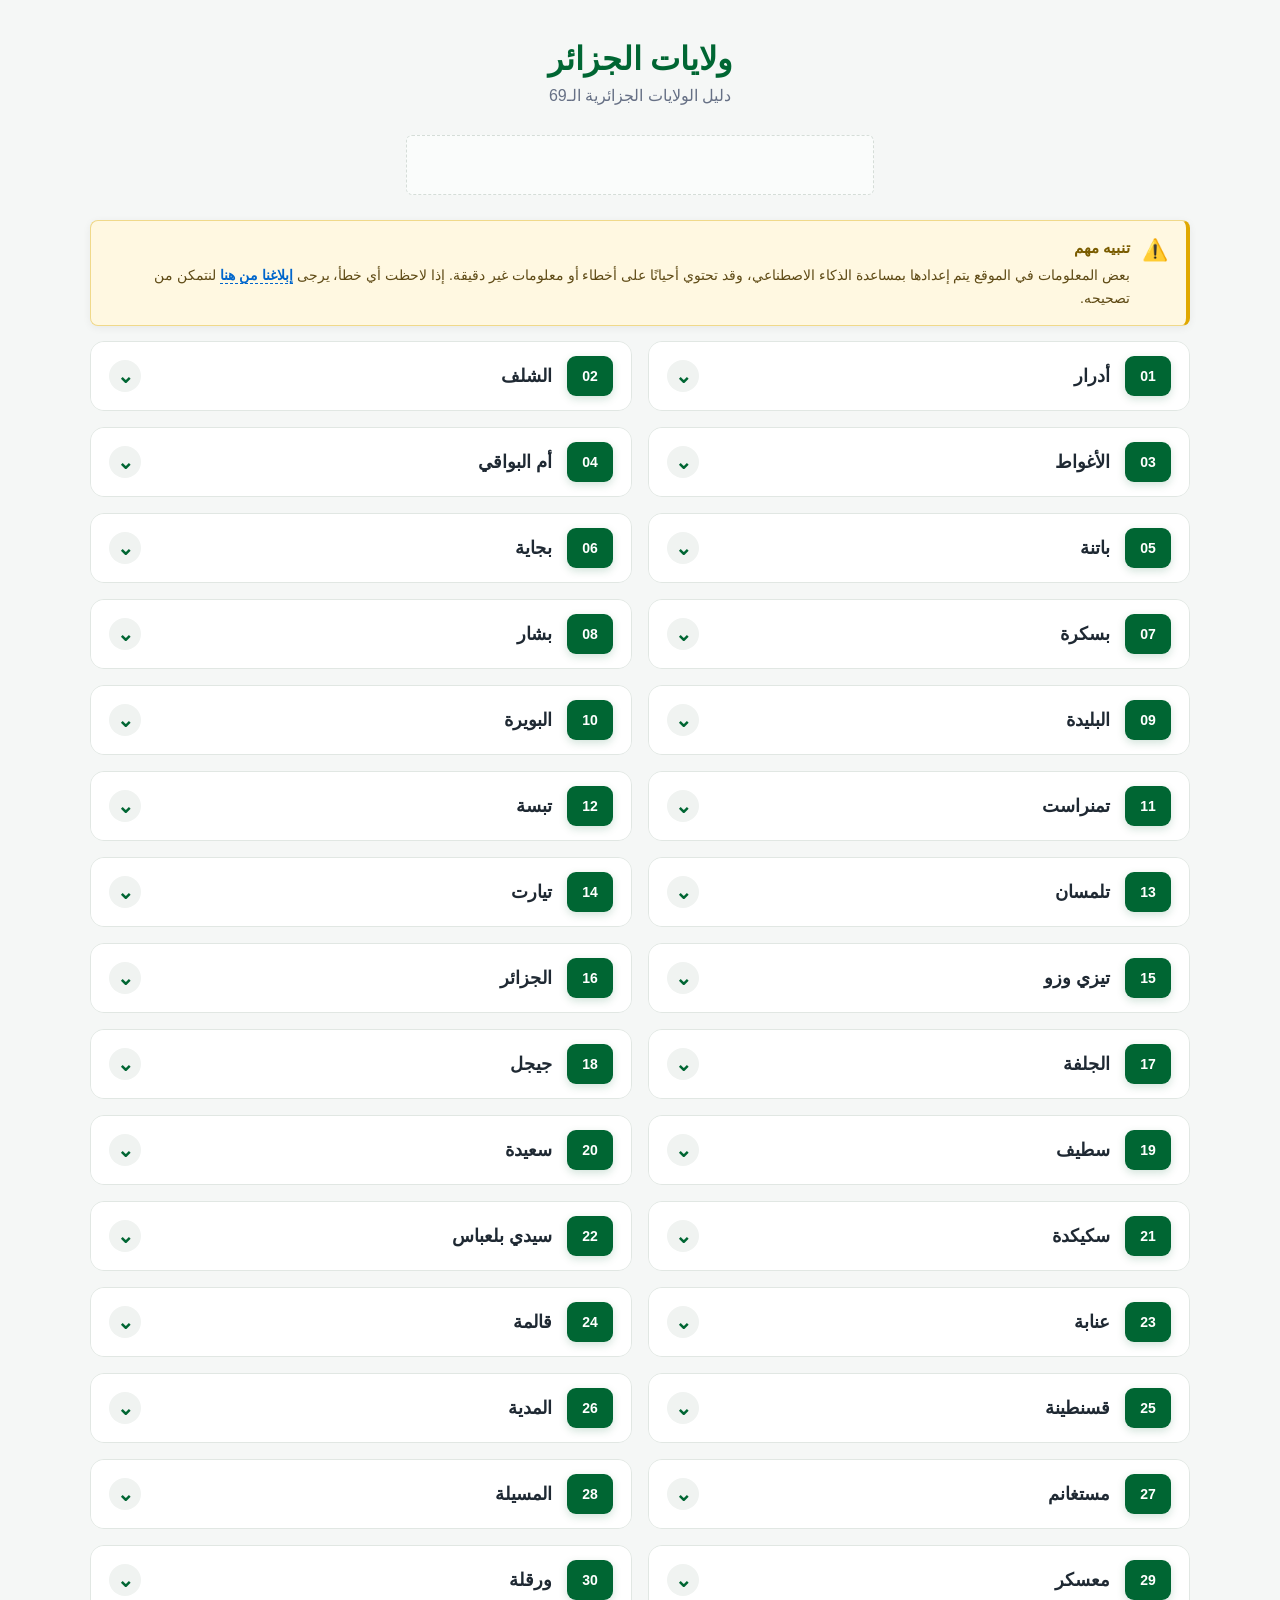
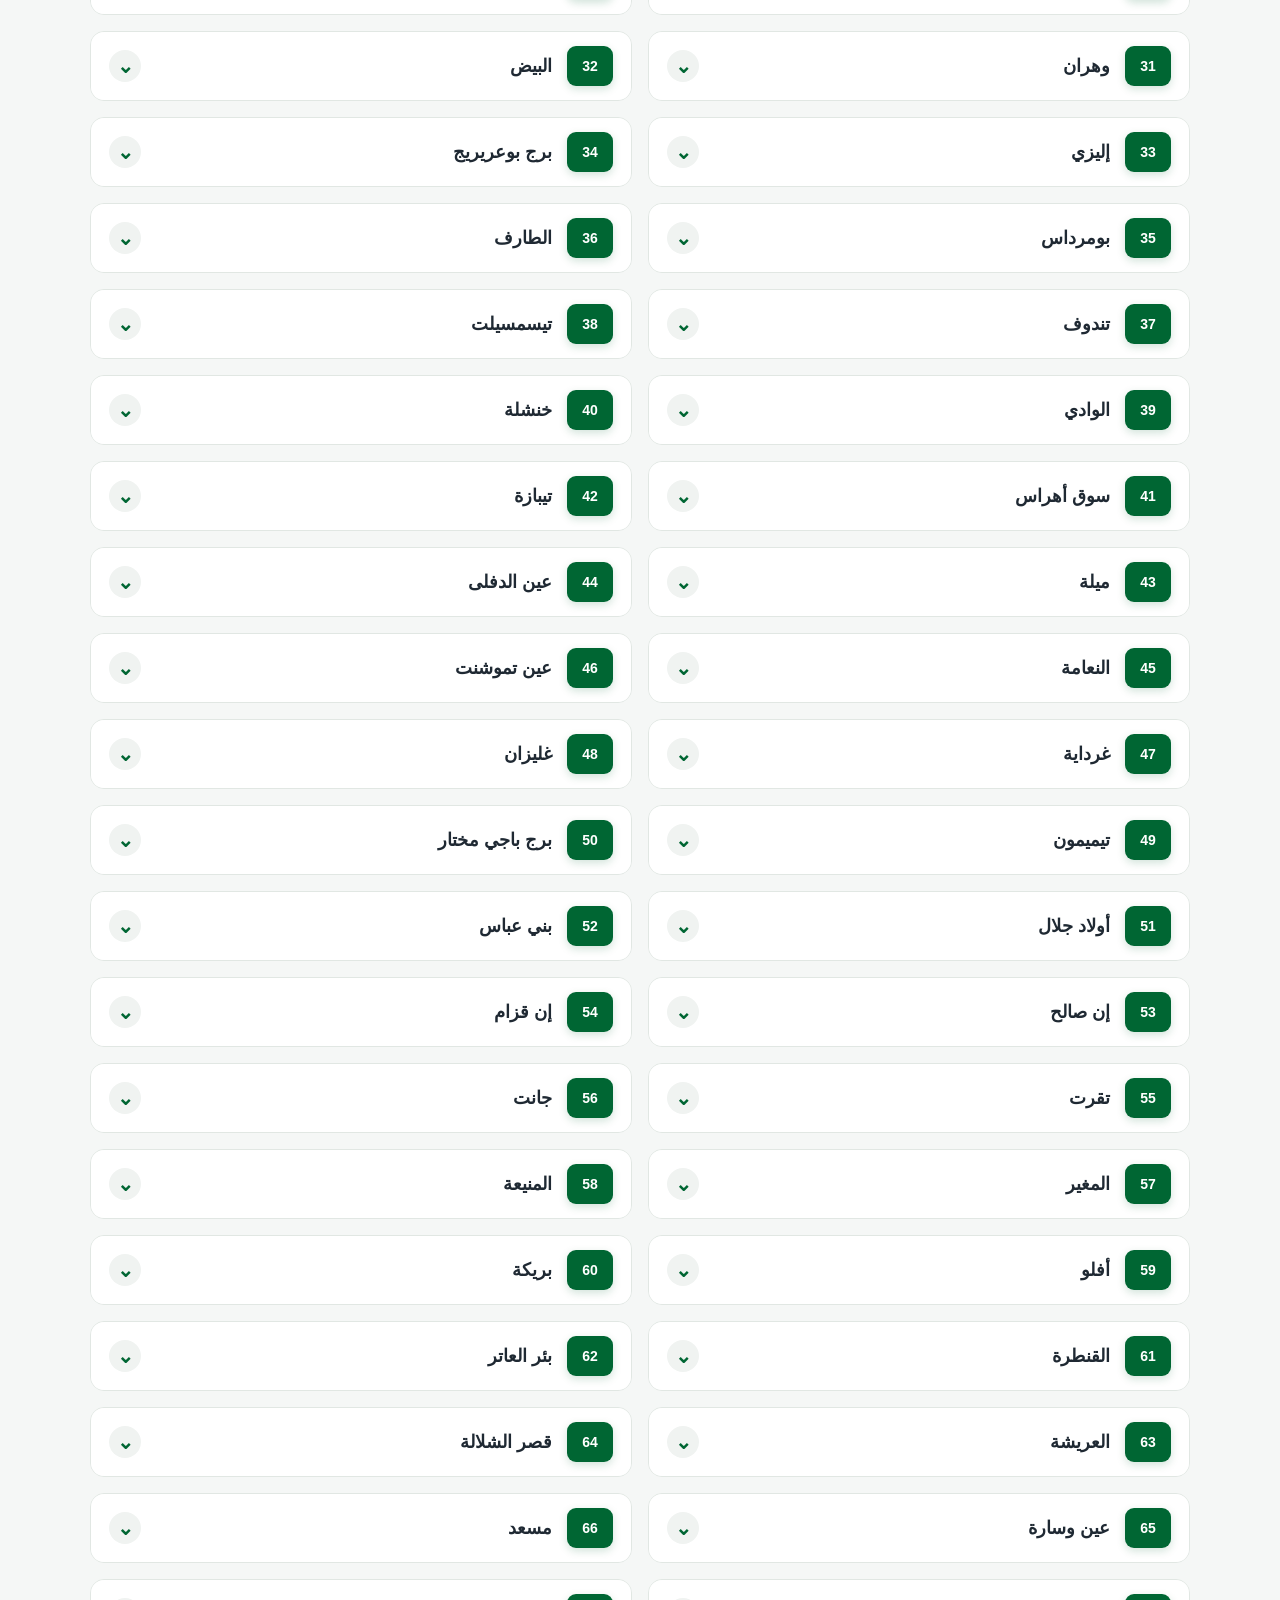
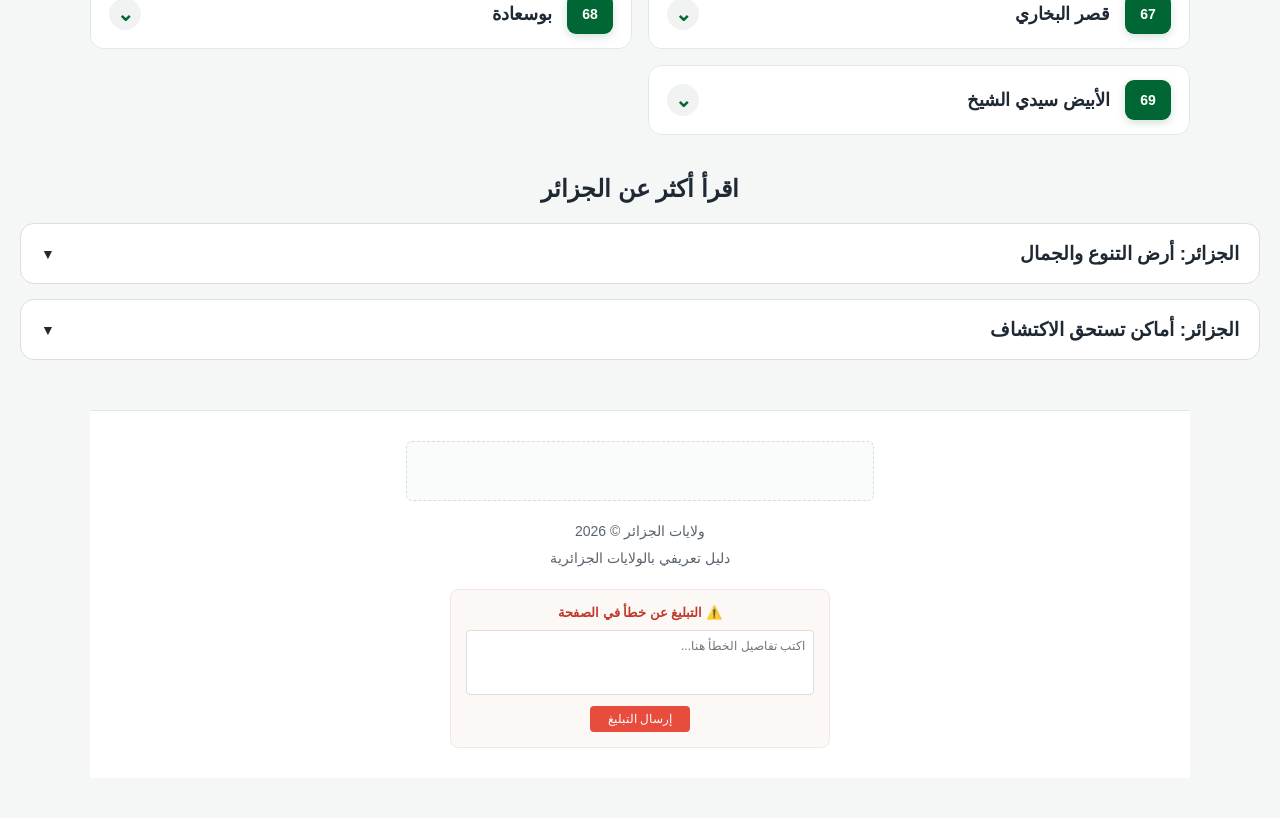
==== index.html @ e4114f51 "Add files via upload" ====
<!DOCTYPE html>
<html lang="ar" dir="rtl">

<head>
    <meta charset="UTF-8">

    <meta name="viewport" content="width=device-width, initial-scale=1.0">

    <title>ولايات الجزائر | دليل ولايات الجزائر</title>

    <meta name="description"
          content="اكتشف ولايات الجزائر ومعلومات عنها، مع قائمة الولايات الجزائرية ومواقعها وتفاصيلها.">

    <meta name="keywords"
          content="ولايات الجزائر, الجزائر, ولايات, الولايات الجزائرية, مدن الجزائر">

    <meta name="robots" content="index, follow">

    <meta name="theme-color" content="#006633">

    <link rel="icon" type="image/png" href="favicon.png">
    <!-- Canonical -->
<link rel="canonical" href="https://keen-palmier-83a729.netlify.app/">

<!-- Open Graph -->
<meta property="og:site_name" content="دليل ولايات الجزائر">
<meta property="og:title" content="ولايات الجزائر | دليل ولايات الجزائر">
<meta property="og:description" content="اكتشف ولايات الجزائر ومعلومات عنها، مع قائمة الولايات الجزائرية ومواقعها وتفاصيلها.">
<meta property="og:type" content="website">
<meta property="og:url" content="https://keen-palmier-83a729.netlify.app/">
<meta property="og:locale" content="ar_DZ">
 
    <script async src="https://pagead2.googlesyndication.com/pagead/js/adsbygoogle.js?client=ca-pub-1000840205422590"
     crossorigin="anonymous"></script>
    <link rel="stylesheet" href="style.css">
    <link rel="stylesheet" href="footer-style.css">
    <script>
document.addEventListener("DOMContentLoaded", function () {

    const wilayaCards = document.querySelectorAll(".wilaya-card");

    wilayaCards.forEach(function (card) {

        const title = card.querySelector("h2");

        title.addEventListener("click", function () {

            const isOpen = card.classList.contains("active");

            // إغلاق جميع الولايات
            wilayaCards.forEach(function (otherCard) {
                otherCard.classList.remove("active");
            });

            // إذا كانت مغلقة، افتحها
            if (!isOpen) {
                card.classList.add("active");
            }

        });

    });

});
</script>
</head>

<body>
<header class="site-header">
    <h1>ولايات الجزائر</h1>
    <p>دليل الولايات الجزائرية الـ69</p>
</header>
<div class="box-sponsor">
    <span>
        <script>
  atOptions = {
    'key' : 'e3a592c9fd32cb746fc787520901cd6e',
    'format' : 'iframe',
    'height' : 50,
    'width' : 320,
    'params' : {}
  };
</script>
<script src="https://www.highrevenueformat.com/e3a592c9fd32cb746fc787520901cd6e/invoke.js"></script>

</span>
</div>
<div class="ai-notice">
    <span class="ai-notice-icon">⚠️</span>
    <div class="ai-notice-content">
        <strong>تنبيه مهم</strong>
        <p>
            بعض المعلومات في الموقع يتم إعدادها بمساعدة الذكاء الاصطناعي،
            وقد تحتوي أحيانًا على أخطاء أو معلومات غير دقيقة.
            إذا لاحظت أي خطأ، يرجى <a href="#report-form">إبلاغنا من هنا</a>
            لنتمكن من تصحيحه.
        </p>
    </div>
</div>
    <main class="wilayas-container">

        <!-- 01 -->
        <article class="wilaya-card">
            <h2>
                <span class="wilaya-number">01</span>
                <span class="wilaya-name">أدرار</span>
            </h2>
            <p class="wilaya-description">أدرار: ولاية جنوبية صحراوية تقع في الجنوب الغربي للجزائر، وتتميز بالواحات والقصور القديمة ونظام الفقارة التقليدي. ومن أهم معالمها السياحية تيميمون، قصر تمنطيط، قصر زاوية كنتة، واحة تيميمون، سبخة تيميمون ومناطق توات، كما تشتهر بالتمور والفقارات والتراث الصحراوي وفن أهليل قورارة.</p>
        </article>

        <!-- 02 -->
        <article class="wilaya-card">
            <h2>
                <span class="wilaya-number">02</span>
                <span class="wilaya-name">الشلف</span>
            </h2>
            <p class="wilaya-description">الشلف: ولاية شمالية ساحلية تقع في شمال غرب الجزائر، وتتميز بساحل البحر الأبيض المتوسط وتنوع طبيعي يجمع بين الشواطئ والسهول والجبال. ومن أهم معالمها السياحية مدينة تنس القديمة، شاطئ تنس، شاطئ بني حواء، وجبل الونشريس، كما تشتهر بالزراعة وخاصة الحمضيات والحبوب</p>
        </article>

        <!-- 03 -->
        <article class="wilaya-card">
            <h2>
                <span class="wilaya-number">03</span>
                <span class="wilaya-name">الأغواط</span>
            </h2>
            <p class="wilaya-description">الأغواط: ولاية داخلية تقع في وسط شمال الجزائر، وتجمع بين المناطق السهبية والصحراوية، وتتميز بمناظرها الطبيعية وقصورها القديمة. ومن أهم معالمها قصر الحيران، قصر البزائم، وادي مزي، وجبال العمور، كما تشتهر بتربية المواشي والحرف التقليدية والمنتجات الصوفية.</p>
        </article>

        <!-- 04 -->
        <article class="wilaya-card">
            <h2>
                <span class="wilaya-number">04</span>
                <span class="wilaya-name">أم البواقي</span>
            </h2>
            <p class="wilaya-description">أم البواقي: ولاية داخلية تقع في شرق الجزائر، وتتميز بهضابها الواسعة ومناخها القاري، وتضم مواقع طبيعية وأثرية متنوعة. ومن أهم معالمها موقع سيقوس الأثري، عين البيضاء، جبل سيدي أرغيس وبحيرة قيقبة، كما تشتهر بالزراعة وتربية المواشي.</p>
        </article>

        <!-- 05 -->
        <article class="wilaya-card">
            <h2>
                <span class="wilaya-number">05</span>
                <span class="wilaya-name">باتنة</span>
            </h2>
            <p class="wilaya-description">باتنة: ولاية داخلية تقع في شرق الجزائر، وتتميز بتنوع طبيعي يجمع بين الجبال والهضاب، وبوجود مواقع تاريخية تعود إلى العصور القديمة. ومن أهم معالمها مدينة تيمقاد الأثرية، ضريح إمدغاسن، جبال الأوراس وشرفات غوفي، كما تشتهر بالزراعة والثروة الحيوانية.</p>
        </article>

        <!-- 06 -->
        <article class="wilaya-card">
            <h2>
                <span class="wilaya-number">06</span>
                <span class="wilaya-name">بجاية</span>
            </h2>
            <p class="wilaya-description">بجاية: ولاية ساحلية تقع في شمال شرق الجزائر، وتتميز بساحلها الجميل وجبالها وغاباتها، إلى جانب تاريخها العريق. ومن أهم معالمها حديقة قورايا الوطنية، قمة يما قورايا، رأس كربون، شاطئ أوقاس ومدينة بجاية القديمة، كما تشتهر بالصيد والزراعة والصناعات التقليدية</p>
        </article>

        <!-- 07 -->
        <article class="wilaya-card">
            <h2>
                <span class="wilaya-number">07</span>
                <span class="wilaya-name">بسكرة</span>
            </h2>
            <p class="wilaya-description">بسكرة: ولاية داخلية تقع في شرق الجزائر عند بوابة الصحراء، وتتميز بالواحات والنخيل والمناخ الصحراوي، وتضم مناظر طبيعية ومواقع تاريخية. ومن أهم معالمها واحة بسكرة، شتمة، القنطرة ووادي عبدي، كما تشتهر بإنتاج تمور دقلة نور والزراعة الواحية.</p>
        </article>

        <!-- 08 -->
        <article class="wilaya-card">
            <h2>
                <span class="wilaya-number">08</span>
                <span class="wilaya-name">بشار</span>
            </h2>
            <p class="wilaya-description">بشار: ولاية جنوبية صحراوية تقع في الجنوب الغربي للجزائر، وتتميز بالواحات والقصور والمناظر الصحراوية. ومن أهم معالمها السياحية قصر كرزاز، قصر تاغيت، واحة تاغيت، والعرق الغربي الكبير، كما تشتهر بالتمور والسياحة الصحراوية.</p>
        </article>

        <!-- 09 -->
        <article class="wilaya-card">
            <h2>
                <span class="wilaya-number">09</span>
                <span class="wilaya-name">البليدة</span>
            </h2>
            <p class="wilaya-description">البليدة: ولاية شمالية تقع عند سفح جبال الأطلس البليدي، وتجمع بين السهول والجبال والغابات. ومن أهم معالمها السياحية الشريعة، حديقة الحامة، مضايق الشفة ومدينة البليدة القديمة، كما تشتهر بالبساتين والحمضيات.</p>
        </article>

        <!-- 10 -->
        <article class="wilaya-card">
            <h2>
                <span class="wilaya-number">10</span>
                <span class="wilaya-name">البويرة</span>
            </h2>
            <p class="wilaya-description">البويرة: ولاية داخلية تقع في شمال وسط الجزائر، وتتميز بالجبال والغابات والمناظر الطبيعية. ومن أهم معالمها السياحية جبال جرجرة، تيكجدة، سد تيلسدِيت ومنطقة كفريدة، كما تشتهر بزراعة الزيتون وإنتاج الحبوب.</p>
        </article>

        <!-- 11 -->
        <article class="wilaya-card">
            <h2>
                <span class="wilaya-number">11</span>
                <span class="wilaya-name">تمنراست</span>
            </h2>
            <p class="wilaya-description">تمنراست: ولاية جنوبية صحراوية تقع في أقصى جنوب الجزائر، وتتميز بتضاريسها البركانية والجبال الصحراوية والمناظر الطبيعية. ومن أهم معالمها السياحية جبال الهقار، قمة تاهات، أسكرام ومدينة تمنراست، كما تشتهر بالسياحة الصحراوية وثقافة الطوارق.</p>
        </article>

        <!-- 12 -->
        <article class="wilaya-card">
            <h2>
                <span class="wilaya-number">12</span>
                <span class="wilaya-name">تبسة</span>
            </h2>
            <p class="wilaya-description">تبسة: ولاية شرقية داخلية تقع قرب الحدود التونسية، وتتميز بتاريخها القديم ومواقعها الأثرية والطبيعة الجبلية. ومن أهم معالمها السياحية الآثار الرومانية لمدينة تبسة، قوس كركلا، معبد مينارف وإقليم بئر العاتر، كما تشتهر بالفوسفات والزراعة.</p>
        </article>

        <!-- 13 -->
        <article class="wilaya-card">
            <h2>
                <span class="wilaya-number">13</span>
                <span class="wilaya-name">تلمسان</span>
            </h2>
            <p class="wilaya-description">تلمسان: ولاية غربية تقع في شمال غرب الجزائر، وتتميز بتنوع طبيعي يجمع بين الجبال والغابات والساحل، إلى جانب تراث تاريخي غني. ومن أهم معالمها السياحية المنصورة، قصر المشور، شلالات الأوريت ومغارات بني عاد، كما تشتهر بالصناعات التقليدية والنسيج والموسيقى الأندلسية.</p>
        </article>

        <!-- 14 -->
        <article class="wilaya-card">
            <h2>
                <span class="wilaya-number">14</span>
                <span class="wilaya-name">تيارت</span>
            </h2>
            <p class="wilaya-description">تيارت: ولاية داخلية تقع في غرب الجزائر، وتتميز بالهضاب والمناطق السهبية وتاريخها العريق. ومن أهم معالمها السياحية مغارات الجبل الأبيض، موقع جدار، وآثار تاهرت، كما تشتهر بتربية الخيول والفروسية والزراعة.</p>
        </article>

        <!-- 15 -->
        <article class="wilaya-card">
            <h2>
                <span class="wilaya-number">15</span>
                <span class="wilaya-name">تيزي وزو</span>
            </h2>
            <p class="wilaya-description">تيزي وزو: ولاية شمالية تقع على الساحل الشمالي للجزائر، وتتميز بالجبال والغابات والوديان والمناطق الساحلية الجميلة. ومن أهم معالمها جبال جرجرة، حظيرة جرجرة الوطنية، سد تاقسبت، مدينة تيقزيرت والساحل البحري، كما تشتهر بزراعة الزيتون والتين وتربية المواشي والحرف التقليدية.</p>
        </article>

        <!-- 16 -->
        <article class="wilaya-card">
            <h2>
                <span class="wilaya-number">16</span>
                <span class="wilaya-name">الجزائر</span>
            </h2>
            <p class="wilaya-description">الجزائر : ولاية شمالية ساحلية تقع على البحر الأبيض المتوسط، وهي عاصمة الجزائر وأكبر مراكزها السياسية والاقتصادية والثقافية، ومن أهم معالمها القصبة، مقام الشهيد، حديقة التجارب بالحامة، جامع الجزائر وساحة الشهداء.</p>
        </article>

        <!-- 17 -->
        <article class="wilaya-card">
            <h2>
                <span class="wilaya-number">17</span>
                <span class="wilaya-name">الجلفة</span>
            </h2>
            <p class="wilaya-description">الجلفة: ولاية داخلية تقع في وسط الجزائر ضمن منطقة الهضاب العليا، وتتميز بالسهوب والمناطق الطبيعية الواسعة. ومن أهم معالمها السياحية موقع عين الناقة للنقوش الصخرية، غابة سن الباء، وادي جدي ومنطقة زكار، كما تشتهر بتربية الأغنام والصناعات المرتبطة بالصوف</p>
        </article>

        <!-- 18 -->
        <article class="wilaya-card">
            <h2>
                <span class="wilaya-number">18</span>
                <span class="wilaya-name">جيجل</span>
            </h2>
            <p class="wilaya-description">جيجل: ولاية ساحلية تقع في شمال شرق الجزائر، وتتميز بساحل صخري وغابات كثيفة ومناظر طبيعية متنوعة. ومن أهم معالمها السياحية الكهوف العجيبة، حديقة تازة الوطنية، شاطئ كتامة وخليج جيجل، كما تشتهر بالصيد البحري والزراعة والسياحة الساحلية.</p>
        </article>

        <!-- 19 -->
        <article class="wilaya-card">
            <h2>
                <span class="wilaya-number">19</span>
                <span class="wilaya-name">سطيف</span>
            </h2>
            <p class="wilaya-description">سطيف : ولاية داخلية تقع في شرق الجزائر ضمن الهضاب العليا، وتتميز بالمناطق الجبلية والهضاب الواسعة، ومن أهم معالمها آثار جميلة، شلالات أوريسيا، عين الفوارة وجبال البابور، كما تشتهر بالزراعة والتجارة والصناعات المختلفة.</p>
        </article>

        <!-- 20 -->
        <article class="wilaya-card">
            <h2>
                <span class="wilaya-number">20</span>
                <span class="wilaya-name">سعيدة</span>
            </h2>
            <p class="wilaya-description">سعيدة: ولاية داخلية تقع في غرب الجزائر، وتتميز بالجبال والغابات والينابيع الطبيعية، ومن أهم معالمها حمام ربي، غابة الدباغ، جبال سعيدة والمنابع المعدنية، كما تشتهر بالمياه المعدنية والزراعة وتربية المواشي.</p>
        </article>

        <!-- 21 -->
        <article class="wilaya-card">
            <h2>
                <span class="wilaya-number">21</span>
                <span class="wilaya-name">سكيكدة</span>
            </h2>
            <p class="wilaya-description">سكيكدة: ولاية شمالية ساحلية تقع في شرق الجزائر، وتتميز بساحلها المتنوع وشواطئها وغاباتها، ومن أهم معالمها شاطئ فلفلة، شاطئ القل، غابة القل ومدينة سكيكدة القديمة، كما تشتهر بالصيد البحري والنشاط الصناعي والزراعة.</p>
        </article>

        <!-- 22 -->
        <article class="wilaya-card">
            <h2>
                <span class="wilaya-number">22</span>
                <span class="wilaya-name">سيدي بلعباس</span>
            </h2>
            <p class="wilaya-description">سيدي بلعباس : ولاية داخلية تقع في غرب الجزائر، وتتميز بالسهول والمناطق الزراعية وبعض المناطق الجبلية، ومن أهم معالمها بحيرة سيدي محمد بن طيبة، غابة تسالة وجبل تسالة، كما تشتهر بالزراعة وتربية المواشي والنشاط الصناعي.</p>
        </article>

        <!-- 23 -->
        <article class="wilaya-card">
            <h2>
                <span class="wilaya-number">23</span>
                <span class="wilaya-name">عنابة</span>
            </h2>
            <p class="wilaya-description">عنابة: ولاية شمالية ساحلية تقع في شرق الجزائر، تتميز بشواطئها وساحلها الجميل ومعالمها الطبيعية والتاريخية، ومن أبرزها موقع هيبون الأثري، المدينة القديمة وشاطئ شطايبي، كما تشتهر بالصيد البحري والزراعة والنشاط الصناعي.</p>
        </article>

        <!-- 24 -->
        <article class="wilaya-card">
            <h2>
                <span class="wilaya-number">24</span>
                <span class="wilaya-name">قالمة</span>
            </h2>
            <p class="wilaya-description">قالمة: ولاية داخلية تقع في شرق الجزائر، وتتميز بالينابيع الحارة والمناطق الجبلية والغابات. ومن أهم معالمها حمام دباغ، المسرح الروماني بقالمة، موقع مادور الأثري وجبال ماونة، كما تشتهر بالمياه المعدنية والزراعة.</p>
        </article>

        <!-- 25 -->
        <article class="wilaya-card">
            <h2>
                <span class="wilaya-number">25</span>
                <span class="wilaya-name">قسنطينة</span>
            </h2>
            <p class="wilaya-description">قسنطينة: ولاية شرقية داخلية تشتهر بموقعها فوق الصخور والأودية العميقة، وتعد من أبرز المدن التاريخية في الجزائر، ومن أشهر معالمها جسر سيدي مسيد، جسر باب القنطرة وقصر أحمد باي، كما تتميز بالصناعات التقليدية والحلويات القسنطينية.</p>
        </article>

        <!-- 26 -->
        <article class="wilaya-card">
            <h2>
                <span class="wilaya-number">26</span>
                <span class="wilaya-name">المدية</span>
            </h2>
            <p class="wilaya-description">المدية: ولاية داخلية تقع في شمال وسط الجزائر، وتتميز بالجبال والغابات والمناخ المعتدل، ومن أهم معالمها المدينة القديمة، باب الأقواس، الحظيرة الوطنية للشريعة ومنطقة البرواقية، كما تشتهر بالزراعة والفواكه والحرف التقليدية.</p>
        </article>

        <!-- 27 -->
        <article class="wilaya-card">
            <h2>
                <span class="wilaya-number">27</span>
                <span class="wilaya-name">مستغانم</span>
            </h2>
            <p class="wilaya-description">مستغانم: ولاية شمالية ساحلية تقع في غرب الجزائر، وتتميز بشواطئها الواسعة ومناطقها الطبيعية ومعالمها التاريخية. ومن أهم معالمها شاطئ صابلات، شاطئ سيدي مجدوب، ميناء مستغانم ومدينة مزغران القديمة، كما تشتهر بالصيد البحري والزراعة والسياحة الساحلية.</p>
        </article>

        <!-- 28 -->
        <article class="wilaya-card">
            <h2>
                <span class="wilaya-number">28</span>
                <span class="wilaya-name">المسيلة</span>
            </h2>
<p class="wilaya-description">المسيلة: ولاية داخلية تقع في وسط شرق الجزائر، تتميز بتنوع طبيعي يجمع بين الهضاب والسهول والمناطق الجبلية. ومن أبرز معالمها السياحية قلعة بني حماد، جبال الحضنة، سد القصب ومنطقة بوسعادة، كما تشتهر بالزراعة وتربية المواشي وإنتاج الحبوب والتمور.</p>        </article>

        <!-- 29 -->
        <article class="wilaya-card">
            <h2>
                <span class="wilaya-number">29</span>
                <span class="wilaya-name">معسكر</span>
            </h2>
            <p class="wilaya-description">معسكر: ولاية داخلية تقع في شمال غرب الجزائر، تتميز بتنوع طبيعي يجمع بين السهول والجبال والمناطق الزراعية. ومن أبرز معالمها غابة تيغنيف، جبال بني شقران، شلالات وادي الأبطال ومدينة معسكر القديمة، كما تشتهر بالزراعة وتربية المواشي وإنتاج العنب.</p>
        </article>

        <!-- 30 -->
        <article class="wilaya-card">
            <h2>
                <span class="wilaya-number">30</span>
                <span class="wilaya-name">ورقلة</span>
            </h2>
            <p class="wilaya-description">ورقلة: ولاية جنوبية صحراوية تقع في شمال الصحراء الجزائرية، وتتميز بالواحات والكثبان الرملية والقصور القديمة. ومن أهم معالمها قصر ورقلة، واحة سيدي خويلد، بحيرة حاسي بن عبد الله ومدينة تقرت، كما تشتهر بإنتاج التمور والنشاط البترولي.</p>
        </article>

        <!-- 31 -->
        <article class="wilaya-card">
            <h2>
                <span class="wilaya-number">31</span>
                <span class="wilaya-name">وهران</span>
            </h2>
            <p class="wilaya-description">وهران: ولاية شمالية ساحلية تقع في غرب الجزائر، وتتميز بساحلها وموقعها الحضري ومعالمها التاريخية والثقافية. ومن أهم معالمها قلعة وسانتا كروز، قصر الباي، الواجهة البحرية وحي سيدي الهواري، كما تشتهر بالصيد البحري والنشاط التجاري والصناعي.</p>
        </article>

        <!-- 32 -->
        <article class="wilaya-card">
            <h2>
                <span class="wilaya-number">32</span>
                <span class="wilaya-name">البيض</span>
            </h2>
            <p class="wilaya-description">البيض: ولاية داخلية تقع في غرب الجزائر ضمن منطقة الهضاب العليا، وتتميز بالسهوب والجبال والمناطق الصحراوية. ومن أهم معالمها قصر بوسمغون، قصر أربوات، جبل كرزاز ومواقع النقوش الصخرية، كما تشتهر بتربية الأغنام والصناعات التقليدية.</p>
        </article>

        <!-- 33 -->
        <article class="wilaya-card">
            <h2>
                <span class="wilaya-number">33</span>
                <span class="wilaya-name">إليزي</span>
            </h2>
            <p class="wilaya-description">إليزي: ولاية جنوبية صحراوية تقع في أقصى جنوب شرق الجزائر، وتتميز بتضاريسها الصحراوية والجبال والهضاب الصخرية. ومن أهم معالمها حديقة الطاسيلي ناجر، الهقار، جبال تاسيلي ومواقع النقوش والرسوم الصخرية، كما تشتهر بالسياحة الصحراوية والثقافة الصحراوية.</p>
        </article>

        <!-- 34 -->
        <article class="wilaya-card">
            <h2>
                <span class="wilaya-number">34</span>
                <span class="wilaya-name">برج بوعريريج</span>
            </h2>
            <p class="wilaya-description">برج بوعريريج: ولاية داخلية تقع في شمال شرق الجزائر، وتتميز بالهضاب والجبال والمناطق الزراعية. ومن أهم معالمها قلعة بني حماد، جبال البيبان وبلدة المنصورة، كما تشتهر بالتجارة والصناعات الإلكترونية والغذائية والزراعة.</p>
        </article>

        <!-- 35 -->
        <article class="wilaya-card">
            <h2>
                <span class="wilaya-number">35</span>
                <span class="wilaya-name">بومرداس</span>
            </h2>
            <p class="wilaya-description">بومرداس: ولاية شمالية ساحلية تقع شرق العاصمة، وتتميز بساحلها وشواطئها ومناطقها الجبلية والزراعية. ومن أهم معالمها شاطئ قورصو، شاطئ دلس، مدينة دلس القديمة وجبال القبائل البحرية، كما تشتهر بالصيد البحري والزراعة والصناعات.</p>
        </article>

        <!-- 36 -->
        <article class="wilaya-card">
            <h2>
                <span class="wilaya-number">36</span>
                <span class="wilaya-name">الطارف</span>
            </h2>
            <p class="wilaya-description">الطارف: ولاية شمالية ساحلية تقع في أقصى شرق الجزائر على الحدود مع تونس، وتتميز بالغابات والبحيرات والساحل المتنوع. ومن أهم معالمها حديقة القالة الوطنية، بحيرة الطيور، بحيرة الملاح وشواطئ القالة، كما تشتهر بالصيد والزراعة والتنوع البيئي.</p>
        </article>

        <!-- 37 -->
        <article class="wilaya-card">
            <h2>
                <span class="wilaya-number">37</span>
                <span class="wilaya-name">تندوف</span>
            </h2>
            <p class="wilaya-description">تندوف: ولاية جنوبية صحراوية تقع في أقصى جنوب غرب الجزائر، وتتميز بالحمادات والهضاب الصخرية والمناظر الصحراوية. ومن أهم معالمها مغارات الريش، وادي الخنق ومناطق تاغلا والقصور القديمة، كما تشتهر بالتراث الصحراوي وتربية الإبل والنشاط المنجمي.</p>
        </article>

        <!-- 38 -->
        <article class="wilaya-card">
            <h2>
                <span class="wilaya-number">38</span>
                <span class="wilaya-name">تيسمسيلت</span>
            </h2>
            <p class="wilaya-description">تيسمسيلت: ولاية داخلية تقع في شمال غرب الجزائر، وتتميز بالجبال والغابات والمناطق الطبيعية. ومن أهم معالمها الحظيرة الوطنية ثنية الحد، غابة الأرز الأطلسي وجبل الونشريس، كما تشتهر بالزراعة وتربية المواشي والمنتجات الغابية.</p>
        </article>

        <!-- 39 -->
        <article class="wilaya-card">
            <h2>
                <span class="wilaya-number">39</span>
                <span class="wilaya-name">الوادي</span>
            </h2>
            <p class="wilaya-description">الوادي: ولاية جنوبية صحراوية تقع في شمال شرق الصحراء الجزائرية، وتتميز بالواحات والكثبان الرملية والعمارة الصحراوية المميزة. ومن أهم معالمها مدينة الألف قبة، واحة النخيل، بحيرة المرارة وقرية قمار، كما تشتهر بإنتاج التمور والزراعة الواحية والحرف التقليدية.</p>
        </article>

        <!-- 40 -->
        <article class="wilaya-card">
            <h2>
                <span class="wilaya-number">40</span>
                <span class="wilaya-name">خنشلة</span>
            </h2>
            <p class="wilaya-description">خنشلة: ولاية شرقية داخلية تقع في منطقة الأوراس، وتتميز بالجبال والغابات والينابيع الحارة. ومن أهم معالمها حمام الصالحين، حظيرة شيليا، جبل شيليا وبحيرة عين ميمون، كما تشتهر بالمياه المعدنية والزراعة وتربية المواشي.</p>
        </article>

        <!-- 41 -->
        <article class="wilaya-card">
            <h2>
                <span class="wilaya-number">41</span>
                <span class="wilaya-name">سوق أهراس</span>
            </h2>
            <p class="wilaya-description">سوق أهراس: ولاية شرقية داخلية تقع قرب الحدود التونسية، وتتميز بالجبال والغابات والمواقع الأثرية. ومن أهم معالمها موقع مادور الأثري، آثار خميسة، غابات المشروحة وجبل بني صالح، كما تشتهر بالزراعة وتربية المواشي.</p>
        </article>

        <!-- 42 -->
        <article class="wilaya-card">
            <h2>
                <span class="wilaya-number">42</span>
                <span class="wilaya-name">تيبازة</span>
            </h2>
            <p class="wilaya-description">تيبازة: ولاية شمالية ساحلية تقع غرب العاصمة، وتتميز بساحلها ومناظرها الطبيعية ومواقعها الأثرية. ومن أهم معالمها الموقع الأثري لتيبازة، جبل شنوة، ضريح الموريتاني الملكي وشرشال، كما تشتهر بالصيد البحري والزراعة والسياحة الساحلية.</p>
        </article>

        <!-- 43 -->
        <article class="wilaya-card">
            <h2>
                <span class="wilaya-number">43</span>
                <span class="wilaya-name">ميلة</span>
            </h2>
            <p class="wilaya-description">ميلة: ولاية شرقية داخلية تتميز بتضاريسها الجبلية والوديان والسدود، وتضم مواقع تاريخية وطبيعية متنوعة. ومن أهم معالمها المدينة القديمة بميلة، قنطرة ميلة، سد بني هارون وشلالات وادي الرمال، كما تشتهر بالزراعة وإنتاج الزيتون والحبوب.</p>
        </article>

        <!-- 44 -->
        <article class="wilaya-card">
            <h2>
                <span class="wilaya-number">44</span>
                <span class="wilaya-name">عين الدفلى</span>
            </h2>
            <p class="wilaya-description">عين الدفلى: ولاية شمالية داخلية تقع في شمال غرب الجزائر، وتتميز بالسهول الزراعية والجبال والوديان. ومن أهم معالمها حمام ريغة، سد غريب، جبال زكار ومنطقة مليانة القديمة، كما تشتهر بزراعة الحمضيات والحبوب وتربية المواشي.</p>
        </article>

        <!-- 45 -->
        <article class="wilaya-card">
            <h2>
                <span class="wilaya-number">45</span>
                <span class="wilaya-name">النعامة</span>
            </h2>
            <p class="wilaya-description">النعامة: ولاية جنوبية تقع في منطقة الهضاب العليا وتمتد نحو المناطق الصحراوية، وتتميز بالسهوب والكثبان الرملية. ومن أهم معالمها قصر صفيصيفة، جبل عين الصفراء، واحة عين الصفراء وواحات مغرار، كما تشتهر بتربية الأغنام والإبل والسياحة الصحراوية.</p>
        </article>

        <!-- 46 -->
        <article class="wilaya-card">
            <h2>
                <span class="wilaya-number">46</span>
                <span class="wilaya-name">عين تموشنت</span>
            </h2>
            <p class="wilaya-description">عين تموشنت: ولاية شمالية ساحلية تقع في غرب الجزائر، وتتميز بشواطئها وسهولها الزراعية ومواقعها الأثرية. ومن أهم معالمها شاطئ بني صاف، شاطئ تارقة، جزيرة رشقون وموقع سيغا الأثري، كما تشتهر بالصيد البحري والزراعة وإنتاج العنب.</p>
        </article>

        <!-- 47 -->
        <article class="wilaya-card">
            <h2>
                <span class="wilaya-number">47</span>
                <span class="wilaya-name">غرداية</span>
            </h2>
            <p class="wilaya-description">غرداية: ولاية جنوبية صحراوية تقع في شمال الصحراء الجزائرية، وتتميز بواحاتها وقصورها المبنية بالطين والعمارة الصحراوية المميزة. ومن أهم معالمها وادي مزاب، قصر بني يزقن، قصر غرداية، قصر العطف وقصر مليكة، كما تشتهر بالتمور والحرف التقليدية والنسيج والسياحة الصحراوية.</p>
        </article>

        <!-- 48 -->
        <article class="wilaya-card">
            <h2>
                <span class="wilaya-number">48</span>
                <span class="wilaya-name">غليزان</span>
            </h2>
            <p class="wilaya-description">غليزان: ولاية داخلية تقع في شمال غرب الجزائر، وتتميز بالسهول الزراعية والمناطق الجبلية والوديان. ومن أهم معالمها مدينة مازونة القديمة، جبال الظهرة، سد سيدي امحمد بن عودة وغابة زرڨون، كما تشتهر بالزراعة وتربية المواشي.</p>
        </article>

        <!-- 49 -->
        <article class="wilaya-card">
            <h2>
                <span class="wilaya-number">49</span>
                <span class="wilaya-name">تيميمون</span>
            </h2>
            <p class="wilaya-description">تيميمون: ولاية جنوبية صحراوية تقع في منطقة قورارة، وتتميز بالكثبان الرملية والواحات والقصور المبنية بالطين الأحمر. ومن أهم معالمها قصر تيميمون، الواحات، سبخة تيميمون وقصر أولاد سعيد، كما تشتهر بالفقارات والتمور وفن أهليل قورارة والسياحة الصحراوية.</p>
        </article>

        <!-- 50 -->
        <article class="wilaya-card">
            <h2>
                <span class="wilaya-number">50</span>
                <span class="wilaya-name">برج باجي مختار</span>
            </h2>
            <p class="wilaya-description">برج باجي مختار: ولاية جنوبية صحراوية تقع في أقصى جنوب غرب الجزائر، وتتميز بالمناظر الصحراوية الواسعة والواحات والمناطق الرملية. ومن أهم معالمها واحة برج باجي مختار، منطقة تيمياوين والقصور الصحراوية، كما تشتهر بتربية الإبل والتجارة الحدودية والحياة الصحراوية.</p>
        </article>

        <!-- 51 -->
        <article class="wilaya-card">
            <h2>
                <span class="wilaya-number">51</span>
                <span class="wilaya-name">أولاد جلال</span>
            </h2>
            <p class="wilaya-description">أولاد جلال: ولاية جنوبية تقع في منطقة الزيبان، وتتميز بالواحات والمناطق السهبية والصحراوية. ومن أهم معالمها واحات أولاد جلال، وادي جدي والقصور القديمة، كما تشتهر بتربية الأغنام وإنتاج التمور والزراعة الواحية.</p>
        </article>

        <!-- 52 -->
        <article class="wilaya-card">
            <h2>
                <span class="wilaya-number">52</span>
                <span class="wilaya-name">بني عباس</span>
            </h2>
            <p class="wilaya-description">بني عباس: ولاية جنوبية صحراوية تقع في الجنوب الغربي للجزائر، وتتميز بالواحات والكثبان الرملية والقصور القديمة. ومن أهم معالمها واحة بني عباس، القصر القديم، الساورة وعرق الراوي، كما تشتهر بالتمور والسياحة الصحراوية والحرف التقليدية.</p>
        </article>

        <!-- 53 -->
        <article class="wilaya-card">
            <h2>
                <span class="wilaya-number">53</span>
                <span class="wilaya-name">إن صالح</span>
            </h2>
            <p class="wilaya-description">إن صالح: ولاية جنوبية صحراوية تقع في وسط الصحراء الجزائرية، وتتميز بالواحات والكثبان الرملية والقصور الصحراوية. ومن أهم معالمها واحة إن صالح، قصر أولاد الحاج، قصر العرب وسبخة تيدكلت، كما تشتهر بالتمور والحرف التقليدية والنشاط الطاقوي.</p>
        </article>

        <!-- 54 -->
        <article class="wilaya-card">
            <h2>
                <span class="wilaya-number">54</span>
                <span class="wilaya-name">إن قزام</span>
            </h2>
            <p class="wilaya-description">إن قزام: ولاية جنوبية صحراوية تقع في أقصى جنوب الجزائر على الحدود مع النيجر، وتتميز بالجبال والهضاب والمناظر الصحراوية الواسعة. ومن أهم معالمها جبال تاسيلي ناجر، منطقة تين زواطين والواحات والمناطق الصحراوية المحيطة بإن قزام، كما تشتهر بتربية الإبل والتجارة الحدودية والسياحة الصحراوية.</p>
        </article>

        <!-- 55 -->
        <article class="wilaya-card">
            <h2>
                <span class="wilaya-number">55</span>
                <span class="wilaya-name">تقرت</span>
            </h2>
            <p class="wilaya-description">تقرت: ولاية جنوبية صحراوية تقع في شمال شرق الصحراء الجزائرية، وتتميز بالواحات وبساتين النخيل والقصور القديمة. ومن أهم معالمها قصر تقرت، واحة تقرت، بحيرة عمرية وقرية تماسين، كما تشتهر بإنتاج التمور والزراعة الواحية والحرف التقليدية.</p>
        </article>

        <!-- 56 -->
        <article class="wilaya-card">
            <h2>
                <span class="wilaya-number">56</span>
                <span class="wilaya-name">جانت</span>
            </h2>
           <p class="wilaya-description">جانت: ولاية جنوبية صحراوية تقع في أقصى جنوب شرق الجزائر، وتتميز بتضاريسها الصخرية والكثبان الرملية والواحات. ومن أهم معالمها حديقة طاسيلي ناجر، هضبة سيفار، واحة جانت ومواقع الرسوم والنقوش الصخرية، كما تشتهر بالسياحة الصحراوية والثقافة الصحراوية.</p>
        </article>

        <!-- 57 -->
        <article class="wilaya-card">
            <h2>
                <span class="wilaya-number">57</span>
                <span class="wilaya-name">المغير</span>
            </h2>
            <p class="wilaya-description">المغير: ولاية جنوبية تقع في منطقة الزيبان، وتتميز بالواحات والنخيل والمناطق السهبية والصحراوية. ومن أهم معالمها واحات المغير، واحة سيدي خليل، قصر سيدي خليل وبحيرة ملاح، كما تشتهر بإنتاج التمور والزراعة الواحية وتربية المواشي.</p>
        </article>

        <!-- 58 -->
        <article class="wilaya-card">
            <h2>
                <span class="wilaya-number">58</span>
                <span class="wilaya-name">المنيعة</span>
            </h2>
            <p class="wilaya-description">المنيعة: ولاية جنوبية صحراوية تقع في شمال الصحراء الجزائرية، وتتميز بالواحات والكثبان الرملية والمناظر الصحراوية. ومن أهم معالمها واحة المنيعة، قصر المنيعة القديم، بحيرة المنيعة وسبخة المنيعة، كما تشتهر بإنتاج التمور والزراعة الواحية والسياحة الصحراوية.</p>
        </article>

        <!-- 59 -->
        <article class="wilaya-card">
            <h2>
                <span class="wilaya-number">59</span>
                <span class="wilaya-name">أفلو</span>
            </h2>
            <p class="wilaya-description">أفلو: ولاية داخلية تقع في منطقة الأطلس الصحراوي بوسط الجزائر، وتتميز بالمرتفعات الجبلية والمناخ البارد والمناطق السهبية الواسعة. ومن أهم معالمها جبال الأطلس الصحراوي، غابات أفلو والمناطق الطبيعية المحيطة بها، كما تشتهر بتربية المواشي والزراعة والنشاط التجاري.</p>
        </article>

        <!-- 60 -->
        <article class="wilaya-card">
            <h2>
                <span class="wilaya-number">60</span>
                <span class="wilaya-name">بريكة</span>
            </h2>
            <p class="wilaya-description">بريكة: ولاية داخلية تقع في منطقة الهضاب العليا بولاية باتنة سابقًا، وتتميز بالمناطق السهبية والمناخ شبه الجاف والموقع الذي يربط بين عدة مناطق من الشرق الجزائري. ومن أهم معالمها مدينة بريكة والمناطق السهبية المحيطة بها، كما تشتهر بتربية المواشي والزراعة والتجارة والصناعات المختلفة.</p>
        </article>

        <!-- 61 -->
        <article class="wilaya-card">
            <h2>
                <span class="wilaya-number">61</span>
                <span class="wilaya-name">القنطرة</span>
            </h2>
            <p class="wilaya-description">القنطرة: ولاية تقع في شمال منطقة الزيبان، وتتميز بموقعها بين جبال الأوراس والصحراء وبمناظرها الطبيعية الفريدة. ومن أهم معالمها مضايق القنطرة، الجسر الروماني القديم والواحات، كما تشتهر بالفلاحة والسياحة الطبيعية وإنتاج التمور.</p>
        </article>

        <!-- 62 -->
        <article class="wilaya-card">
            <h2>
                <span class="wilaya-number">62</span>
                <span class="wilaya-name">بئر العاتر</span>
            </h2>
            <p class="wilaya-description">بئر العاتر: مدينة تقع في شرق الجزائر بالقرب من الحدود التونسية، وتتميز بالمناطق السهبية والثروات الطبيعية والمعدنية. ومن أهم معالمها جبل العنق والمناطق الصحراوية والمواقع الأثرية المحيطة بها، كما تشتهر بالنشاط المنجمي وتربية المواشي والتجارة.</p>
        </article>

        <!-- 63 -->
        <article class="wilaya-card">
            <h2>
                <span class="wilaya-number">63</span>
                <span class="wilaya-name">العريشة</span>
            </h2>
            <p class="wilaya-description">العريشة: ولاية تقع في أقصى جنوب غرب تلمسان سابقًا، وتتميز بالهضاب والمناطق السهبية والطابع شبه الصحراوي. ومن أهم معالمها المناطق السهبية، المناظر الطبيعية الصحراوية والمواقع التاريخية المحلية، كما تشتهر بتربية الأغنام والزراعة والنشاط التجاري.</p>
        </article>

        <!-- 64 -->
        <article class="wilaya-card">
            <h2>
                <span class="wilaya-number">64</span>
                <span class="wilaya-name">قصر الشلالة</span>
            </h2>
            <p class="wilaya-description">قصر الشلالة: ولاية تقع في الهضاب العليا بوسط غرب الجزائر، وتتميز بالمناطق السهبية والمناخ شبه الجاف والمساحات الواسعة المخصصة للرعي. ومن أهم معالمها قصر الشلالة والمناطق السهبية المحيطة بها، كما تشتهر بتربية الأغنام والزراعة والحبوب والتجارة.</p>
        </article>

        <!-- 65 -->
        <article class="wilaya-card">
            <h2>
                <span class="wilaya-number">65</span>
                <span class="wilaya-name">عين وسارة</span>
            </h2>
            <p class="wilaya-description">عين وسارة: ولاية تقع في الهضاب العليا بوسط الجزائر، وتتميز بموقعها الاستراتيجي بين شمال البلاد وجنوبها وبالمناطق السهبية الواسعة. ومن أهم معالمها مدينة عين وسارة والمناطق الطبيعية والسهبية المحيطة بها، كما تشتهر بتربية المواشي والزراعة والحبوب والنشاط التجاري.</p>
        </article>

        <!-- 66 -->
        <article class="wilaya-card">
            <h2>
                <span class="wilaya-number">66</span>
                <span class="wilaya-name">مسعد</span>
            </h2>
            <p class="wilaya-description">مسعد: ولاية تقع في جنوب ولاية الجلفة سابقًا، وتتميز بمزيج من الهضاب والمناطق السهبية والصحراوية، وبطبيعتها الواسعة المناسبة للرعي. ومن أهم معالمها واحات مسعد، وادي جدي والمناطق الصحراوية المحيطة بها، كما تشتهر بتربية الأغنام والإبل والزراعة والسياحة الصحراوية.</p>
        </article>

        <!-- 67 -->
        <article class="wilaya-card">
            <h2>
                <span class="wilaya-number">67</span>
                <span class="wilaya-name">قصر البخاري</span>
            </h2>
            <p class="wilaya-description"> قصر البخاري: ولاية تقع في شمال وسط الجزائر ضمن منطقة الهضاب، وتتميز بموقعها بين المناطق الشمالية والهضاب العليا وبأراضيها الزراعية. ومن أهم معالمها مدينة قصر البخاري، وادي الشلف والمناطق الطبيعية المحيطة بها، كما تشتهر بزراعة الحبوب وتربية المواشي والتجارة.</p>
        </article>

        <!-- 68 -->
        <article class="wilaya-card">
            <h2>
                <span class="wilaya-number">68</span>
                <span class="wilaya-name">بوسعادة</span>
            </h2>
            <p class="wilaya-description">بوسعادة: ولاية تقع في منطقة الحضنة على مشارف الصحراء، وتتميز بالواحات والنخيل والجبال والمناظر الصحراوية الجميلة. ومن أهم معالمها واحة بوسعادة، طاحونة فيريرو، المتحف الوطني نصر الدين دينيه والمدينة القديمة، كما تشتهر بالسياحة الصحراوية والفنون والحرف التقليدية وإنتاج التمور.</p>
        </article>

        <!-- 69 -->
        <article class="wilaya-card">
            <h2>
                <span class="wilaya-number">69</span>
                <span class="wilaya-name">الأبيض سيدي الشيخ</span>
            </h2>
            <p class="wilaya-description">الأبيض سيدي الشيخ: ولاية تقع في جنوب غرب الجزائر ضمن منطقة السهوب والصحراء، وتتميز بالمساحات السهبية الواسعة والمناخ الجاف والطابع الصحراوي. ومن أهم معالمها مدينة الأبيض سيدي الشيخ، الزاوية البيضاء والمناطق الصحراوية المحيطة بها، كما تشتهر بتربية الأغنام والإبل والزراعة والسياحة الصحراوية.</p>
        </article>

    </main>
<!-- معلومات إضافية -->

<section class="extra-info">


<h2 class="extra-info-title">اقرأ أكثر عن الجزائر</h2>

<div class="info-boxes">

    <details class="info-box">
        <summary>
            <span>الجزائر: أرض التنوع والجمال</span>
            <span class="info-arrow">▼</span>
        </summary>

        <div class="info-content">
            <p>تعرّف على الجزائر وتنوعها الطبيعي والجغرافي، من السواحل والجبال والهضاب إلى الصحراء.</p>

            <a href="algeria.html">للمزيد اضغط هنا ←</a>
        </div>
    </details>


    <details class="info-box">
        <summary>
            <span>الجزائر: أماكن تستحق الاكتشاف</span>
            <span class="info-arrow">▼</span>
        </summary>

        <div class="info-content">
            <p>اكتشف أبرز الأماكن والمعالم المميزة في الجزائر، من المدن والشواطئ إلى الجبال والصحراء.</p>

            <a href="places.html">للمزيد اضغط هنا ←</a>
        </div>
    </details>

</div>


</section>


    <footer class="site-footer">
    



<div class="box-sponsor">
        <span> <script>
  atOptions = {
    'key' : '2ad270ec4a5cfee932616f25a02dfaf3',
    'format' : 'iframe',
    'height' : 60,
    'width' : 468,
    'params' : {}
  };
</script>
<script src="https://www.highrevenueformat.com/2ad270ec4a5cfee932616f25a02dfaf3/invoke.js"></script>
</span>
    </div>

    <!-- النصوص -->
    <p>ولايات الجزائر © 2026</p>
    <p>دليل تعريفي بالولايات الجزائرية</p>

    <!-- نموذج التبليغ عن الأخطاء -->
    <div  id="report-form" class="report-box">
        <h4>⚠️ التبليغ عن خطأ في الصفحة</h4>
        
        <form action="https://api.web3forms.com/submit" method="POST" class="report-form">
            <!-- المفتاح الخاص بك -->
            <input type="hidden" name="access_key" value="d4e51d94-cf8f-4b41-bb2a-64ef0d7f58b7">
            
            <!-- عنوان الرسالة التي تصلك في البريد -->
            <input type="hidden" name="subject" value="تبليغ جديد عن خطأ - موقع ولايات الجزائر">

            <!-- مربع كتابة الخطأ -->
            <textarea name="message" placeholder="اكتب تفاصيل الخطأ هنا..." required></textarea>
            
            <button type="submit">إرسال التبليغ</button>
        </form>
    </div>
</footer>
  

</body>

</html>
---- style.css ----
* {
    margin: 0;
    padding: 0;
    box-sizing: border-box;
}

html {
    scroll-behavior: smooth;
}

body {
    direction: rtl;
    font-family: "Tajawal", "Arial", sans-serif;
    background: #f5f7f6;
    color: #1f2933;
    min-height: 100vh;
    padding: 40px 20px;
}

/* =========================
   Header
========================= */

.site-header {
    width: 100%;
    max-width: 1100px;
    margin: 0 auto 30px;
    text-align: center;
}

.site-header h1 {
    color: #006633;
    font-size: 32px;
    font-weight: 800;
    margin-bottom: 8px;
}

.site-header p {
    color: #667085;
    font-size: 16px;
}

/* =========================
   Wilayas
========================= */

.wilayas-container {
    width: 100%;
    max-width: 1100px;
    margin: 0 auto;

    display: grid;
    grid-template-columns: repeat(2, minmax(0, 1fr));
    gap: 16px;
}

.wilaya-card {
    background: #ffffff;
    border: 1px solid #e1e7e3;
    border-radius: 14px;
    overflow: hidden;

    transition:
        border-color 0.25s ease,
        box-shadow 0.25s ease,
        transform 0.25s ease;
}

.wilaya-card h2 {
    width: 100%;
    min-height: 68px;

    display: flex;
    align-items: center;

    gap: 15px;
    padding: 14px 18px;

    cursor: pointer;
    user-select: none;

    font-size: 18px;
    font-weight: 600;

    background: #ffffff;

    transition: background 0.25s ease;
}

.wilaya-number {
    width: 46px;
    height: 40px;

    flex-shrink: 0;

    display: flex;
    align-items: center;
    justify-content: center;

    background: #006633;
    color: #ffffff;

    border-radius: 9px;

    font-size: 14px;
    font-weight: 700;

    direction: ltr;

    box-shadow: 0 3px 8px rgba(0, 102, 51, 0.18);
}

.wilaya-name {
    flex: 1;

    color: #1f2933;

    line-height: 1.5;
}

/* =========================
   Arrow
========================= */

.wilaya-card h2::after {
    content: "⌄";

    width: 32px;
    height: 32px;

    flex-shrink: 0;

    display: flex;
    align-items: center;
    justify-content: center;

    border-radius: 50%;

    background: #f0f3f1;
    color: #006633;

    font-size: 20px;
    font-weight: bold;

    transition:
        transform 0.3s ease,
        background 0.3s ease,
        color 0.3s ease;
}

/* =========================
   Description
========================= */

.wilaya-description {
    max-height: 0;

    overflow: hidden;

    padding: 0 22px;

    color: #59636d;

    font-size: 15px;
    line-height: 1.9;

    opacity: 0;

    transition:
        max-height 0.4s ease,
        opacity 0.3s ease,
        padding 0.4s ease;
}

/* =========================
   Active Card
========================= */

.wilaya-card.active {
    border-color: #006633;

    box-shadow: 0 8px 25px rgba(0, 0, 0, 0.08);

    transform: translateY(-2px);
}

.wilaya-card.active h2 {
    background: #f0f7f3;
}

.wilaya-card.active h2::after {
    transform: rotate(180deg);

    background: #006633;
    color: #ffffff;
}

.wilaya-card.active .wilaya-description {
    max-height: 500px;

    padding: 0 22px 22px;

    opacity: 1;
}

/* =========================
   Hover
========================= */

.wilaya-card:hover {
    border-color: #006633;
}

.wilaya-card h2:hover {
    background: #fafcfb;
}

.wilaya-card h2:focus-visible {
    outline: 3px solid rgba(0, 102, 51, 0.25);
    outline-offset: -3px;
}

/* =========================
   Footer
========================= */

.site-footer {
    width: 100%;
    max-width: 1100px;

    margin: 35px auto 0;

    padding-top: 20px;

    border-top: 1px solid #e1e7e3;

    text-align: center;

    color: #7a858f;
    font-size: 14px;
}

/* =========================
   Tablet
========================= */

@media (max-width: 800px) {

    body {
        padding: 30px 15px;
    }

    .wilayas-container {
        grid-template-columns: 1fr;
    }

    .site-header h1 {
        font-size: 28px;
    }
}

/* =========================
   Mobile
========================= */

@media (max-width: 500px) {

    body {
        padding: 20px 10px;
    }

    .site-header {
        margin-bottom: 22px;
    }

    .site-header h1 {
        font-size: 25px;
    }

    .site-header p {
        font-size: 14px;
    }

    .wilayas-container {
        gap: 12px;
    }

    .wilaya-card h2 {
        min-height: 62px;

        padding: 11px 13px;

        gap: 11px;

        font-size: 16px;
    }

    .wilaya-number {
        width: 42px;
        height: 37px;

        font-size: 13px;
    }

    .wilaya-card h2::after {
        width: 29px;
        height: 29px;

        font-size: 18px;
    }

    .wilaya-description {
        padding-left: 16px;
        padding-right: 16px;

        font-size: 14px;
    }

    .wilaya-card.active .wilaya-description {
        padding-left: 16px;
        padding-right: 16px;
        padding-bottom: 18px;
    }
/* تنسيق الفوتر الرئيسي */
.site-footer {
    width: 100%;
    margin-top: 50px;
    padding: 30px 15px;
    text-align: center;
    background-color: #ffffff;
    border-top: 1px solid #e1e7e3;
    color: #59636d;
    font-size: 14px;
    box-sizing: border-box;
}

/* تنسيق النصوص داخل الفوتر */
.site-footer p {
    margin: 6px 0;
    line-height: 1.5;
}

.site-footer p:first-child {
    font-weight: bold;
    color: #2c3e50;
}

/* مستطيل الإعلان الصغير */
.box-sponsor {
    width: 180px !important;
    height: 35px !important;
    min-width: 180px !important;
    min-height: 35px !important;
    margin: 0 auto 15px auto !important; /* هامش أسفل المستطيل بفصله عن النصوص */
    padding: 0 !important;
    border: 1px dashed #0bd756 !important;
    background-color: #07ec79 !important;
    display: flex !important;
    align-items: center;
    justify-content: center;
    color: #1c8550;
    font-size: 11px;
    box-sizing: border-box !important;
    border-radius: 4px;
    overflow: hidden;
}
---- footer-style.css ----
/* ===================================
   تنسيق الفوتر
   =================================== */

.site-footer {
    width: 100%;
    margin-top: 50px;
    padding: 30px 15px;
    text-align: center;
    background-color: #ffffff;
    border-top: 1px solid #e1e7e3;
    color: #59636d;
    font-size: 14px;
    box-sizing: border-box;
}

.site-footer p {
    margin: 6px 0;
    line-height: 1.5;
}

.site-footer p:first-child {
    font-weight: bold;
    color: #2c3e50;
}

/* ===================================
   تنسيق مستطيل الإعلانات المتجاوب
   =================================== */

/* الحجم الافتراضي للكمبيوتر والشاشات الكبيرة (468x60) */
.box-sponsor {
    width: 468px !important;
    height: 60px !important;
    max-width: 100% !important;
    margin: 25px auto !important;
    padding: 0 !important;
    border: 1px dashed #d5ddd8 !important;
    background-color: #fafcfb !important;
    display: flex !important;
    align-items: center;
    justify-content: center;
    color: #a0aaa5;
    font-size: 12px;
    box-sizing: border-box !important;
    border-radius: 6px;
    overflow: hidden;
}

/* التنسيق الخاص بمستطيل الإعلان داخل الفوتر */
.site-footer .box-sponsor {
    margin: 0 auto 20px auto !important;
}

/* التحكم بمرونة العناصر والإعلانات الخارجية داخل المستطيل */
.box-sponsor iframe,
.box-sponsor ins,
.box-sponsor img {
    max-width: 100% !important;
    max-height: 100% !important;
}

/* ===================================
   التجاوب مع شاشات الهواتف (أقل من 600px)
   =================================== */

@media screen and (max-width: 600px) {
    /* تحويل المقاس تلقائياً لشاشات الهواتف (320x50) */
    .box-sponsor {
        width: 320px !important;
        height: 50px !important;
        font-size: 11px;
    }
}

/* حاوية نموذج التبليغ */
.report-box {
    max-width: 380px;
    margin: 20px auto 0 auto;
    padding: 15px;
    background-color: #fcf8f6;
    border: 1px solid #f5e6e1;
    border-radius: 8px;
    text-align: center;
}

.report-box h4 {
    margin: 0 0 10px 0;
    font-size: 13px;
    color: #c0392b;
}

/* صندوق النص */
.report-form textarea {
    width: 100%;
    height: 65px;
    padding: 8px;
    border: 1px solid #dcdde1;
    border-radius: 4px;
    font-size: 12px;
    resize: none;
    box-sizing: border-box;
    font-family: inherit;
}

.report-form textarea:focus {
    outline: none;
    border-color: #e74c3c;
}

/* زر الإرسال */
.report-form button {
    margin-top: 8px;
    padding: 6px 18px;
    background-color: #e74c3c;
    color: #ffffff;
    border: none;
    border-radius: 4px;
    font-size: 12px;
    cursor: pointer;
    transition: background 0.3s;
}

.report-form button:hover {
    background-color: #c0392b;
}

.ai-notice {
    width: 100%;
    max-width: 1100px;
    margin: 15px auto;
    padding: 14px 18px;
    box-sizing: border-box;

    display: flex;
    align-items: flex-start;
    gap: 12px;

    background: #fff8e1;
    border: 1px solid #f0d98a;
    border-right: 4px solid #e0a800;
    border-radius: 8px;

    color: #5f4b16;
    font-size: 14px;
    line-height: 1.7;

    box-shadow: 0 2px 8px rgba(0, 0, 0, 0.06);
}

.ai-notice-icon {
    font-size: 21px;
    line-height: 1.4;
    flex-shrink: 0;
}

.ai-notice-content {
    flex: 1;
}

.ai-notice-content strong {
    display: block;
    margin-bottom: 3px;
    color: #7a5c00;
    font-size: 15px;
}

.ai-notice-content p {
    margin: 0;
}

.ai-notice-content a {
    color: #0066cc;
    font-weight: 700;
    text-decoration: none;
    border-bottom: 1px dashed #0066cc;
    transition: all 0.2s ease;
}

.ai-notice-content a:hover {
    color: #004a99;
    border-bottom-style: solid;
}

.extra-info {
width: 100%;
margin: 40px 0 0;
box-sizing: border-box;
}

.extra-info-title {
text-align: center;
font-size: 24px;
margin: 0 0 20px;
}

.info-boxes {
width: 100%;
display: flex;
flex-direction: column;
gap: 15px;
}

.info-box {
width: 100%;
box-sizing: border-box;
background: #ffffff;
border: 1px solid #ddd;
border-radius: 14px;
overflow: hidden;
}

/* زر فتح المستطيل */
.info-box summary {
display: flex;
justify-content: space-between;
align-items: center;
width: 100%;
padding: 18px 20px;
box-sizing: border-box;
cursor: pointer;
list-style: none;
font-size: 19px;
font-weight: bold;
text-align: right;
}

.info-box summary::-webkit-details-marker {
display: none;
}

/* السهم */
.info-arrow {
font-size: 14px;
transition: transform 0.3s ease;
}

/* تدوير السهم عند الفتح */
.info-box[open] .info-arrow {
transform: rotate(180deg);
}

/* المحتوى الذي يظهر بعد الضغط */
.info-box .info-content {
display: block;
max-height: none;
opacity: 1;
overflow: visible;
padding: 0 20px 20px;
box-sizing: border-box;
}

.info-box .info-content p {
display: block;
margin: 0 0 15px;
line-height: 1.8;
font-size: 15px;
}

/* رابط للمزيد */
.info-box .info-content a {
display: inline-block;
color: #0066cc;
font-weight: bold;
text-decoration: none;
cursor: pointer;
}

.info-box .info-content a:hover {
text-decoration: underline;
}
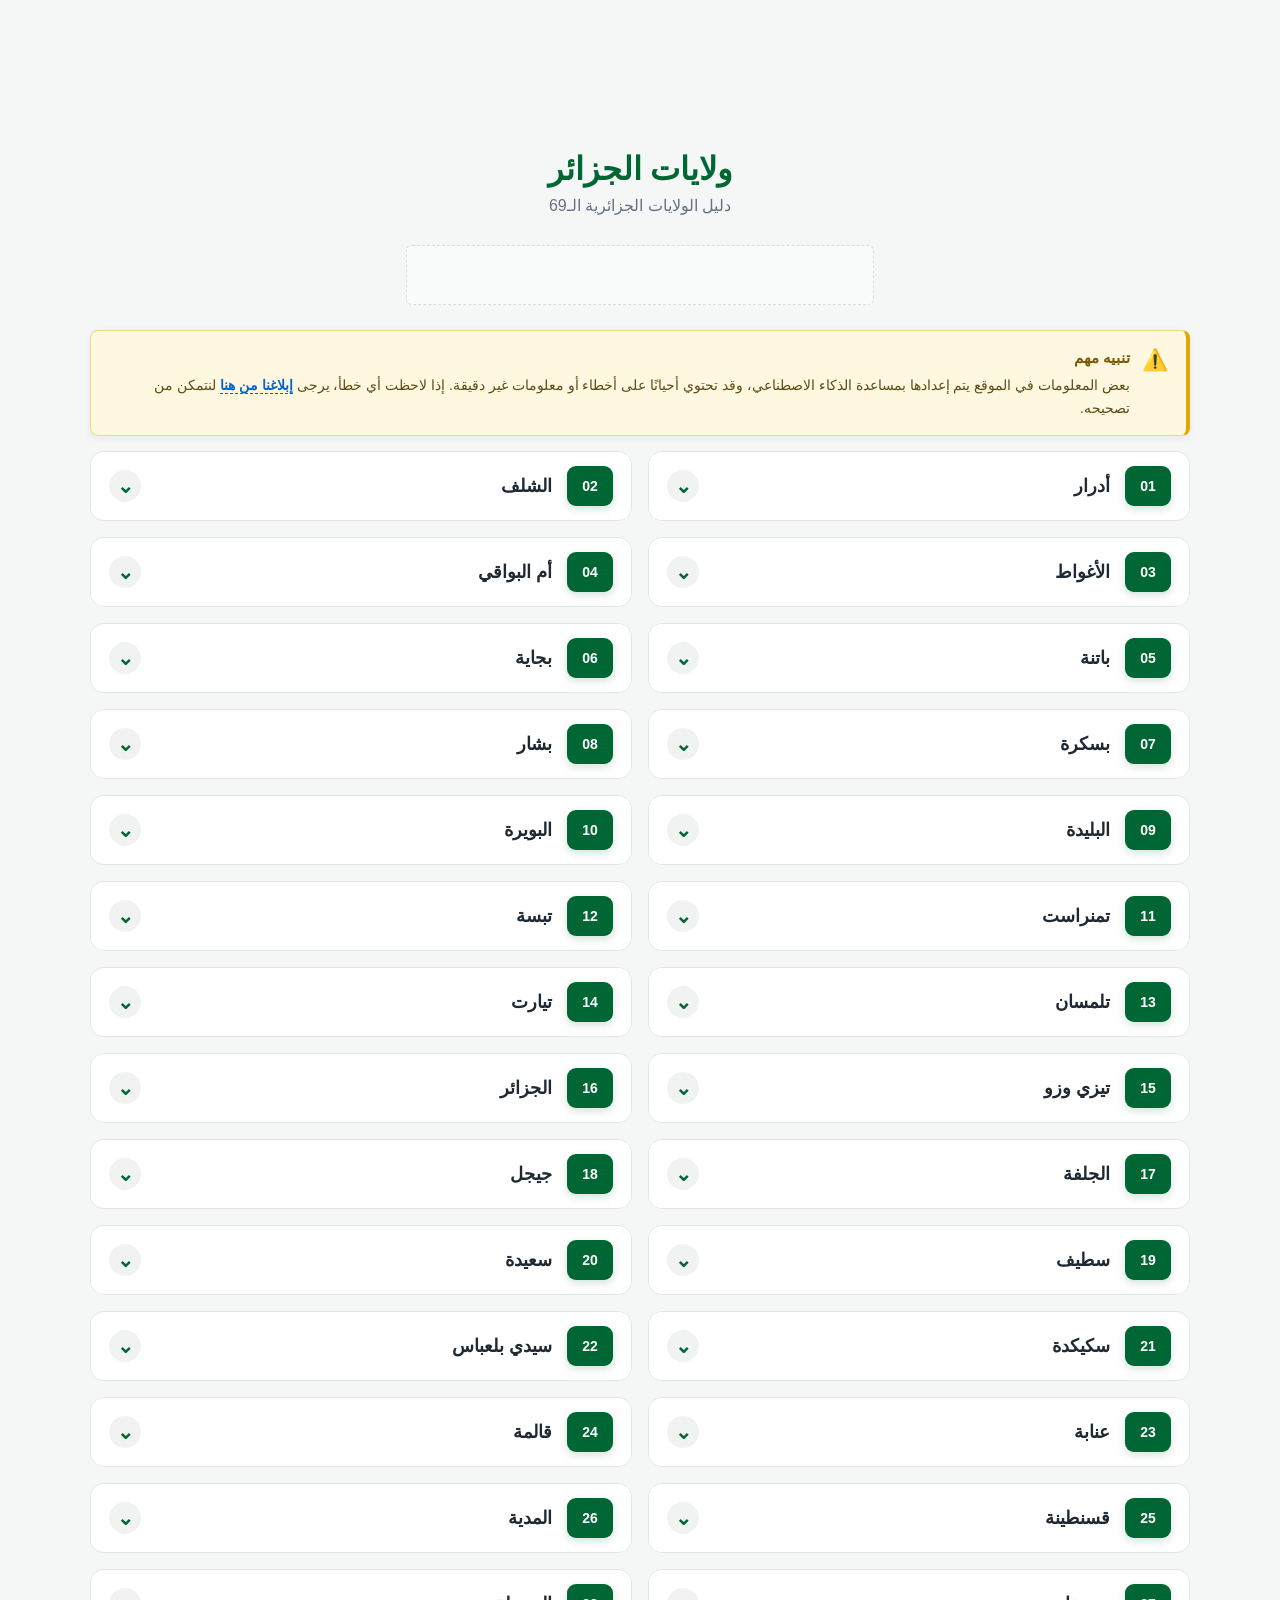
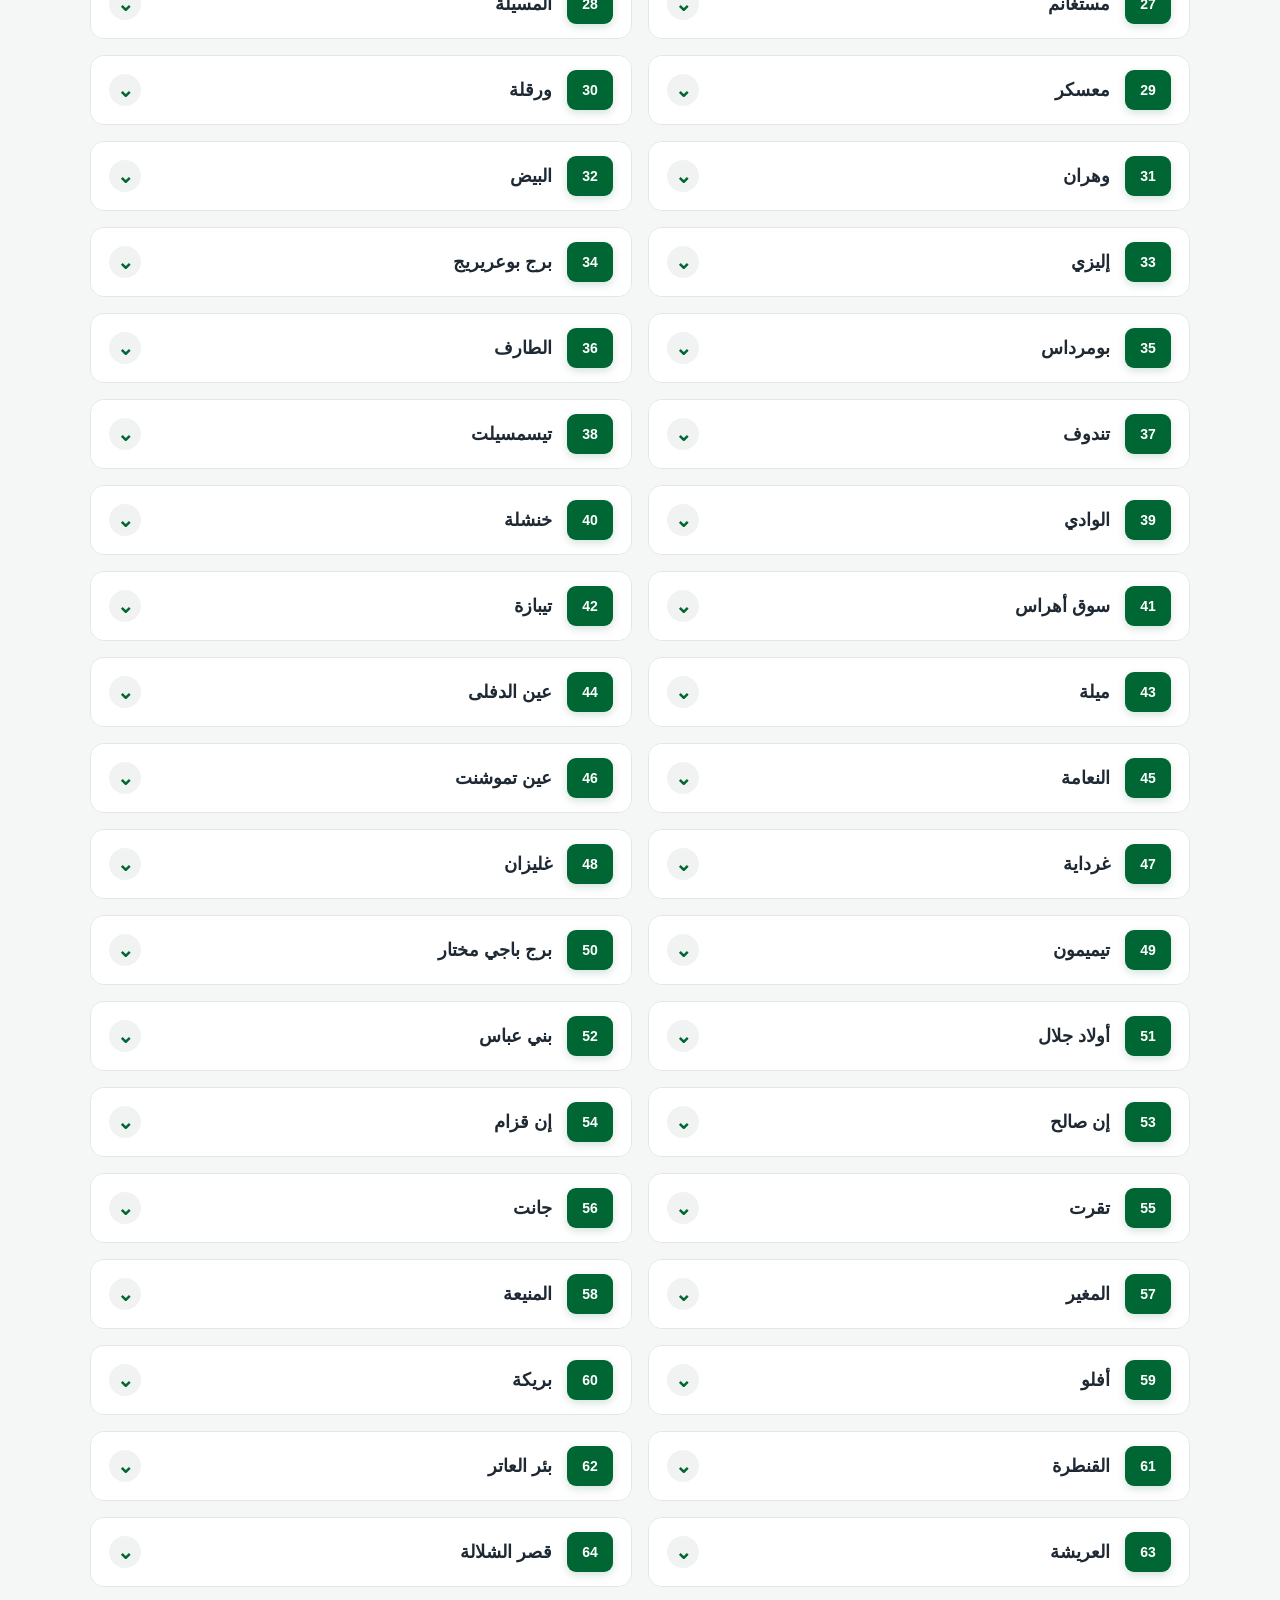
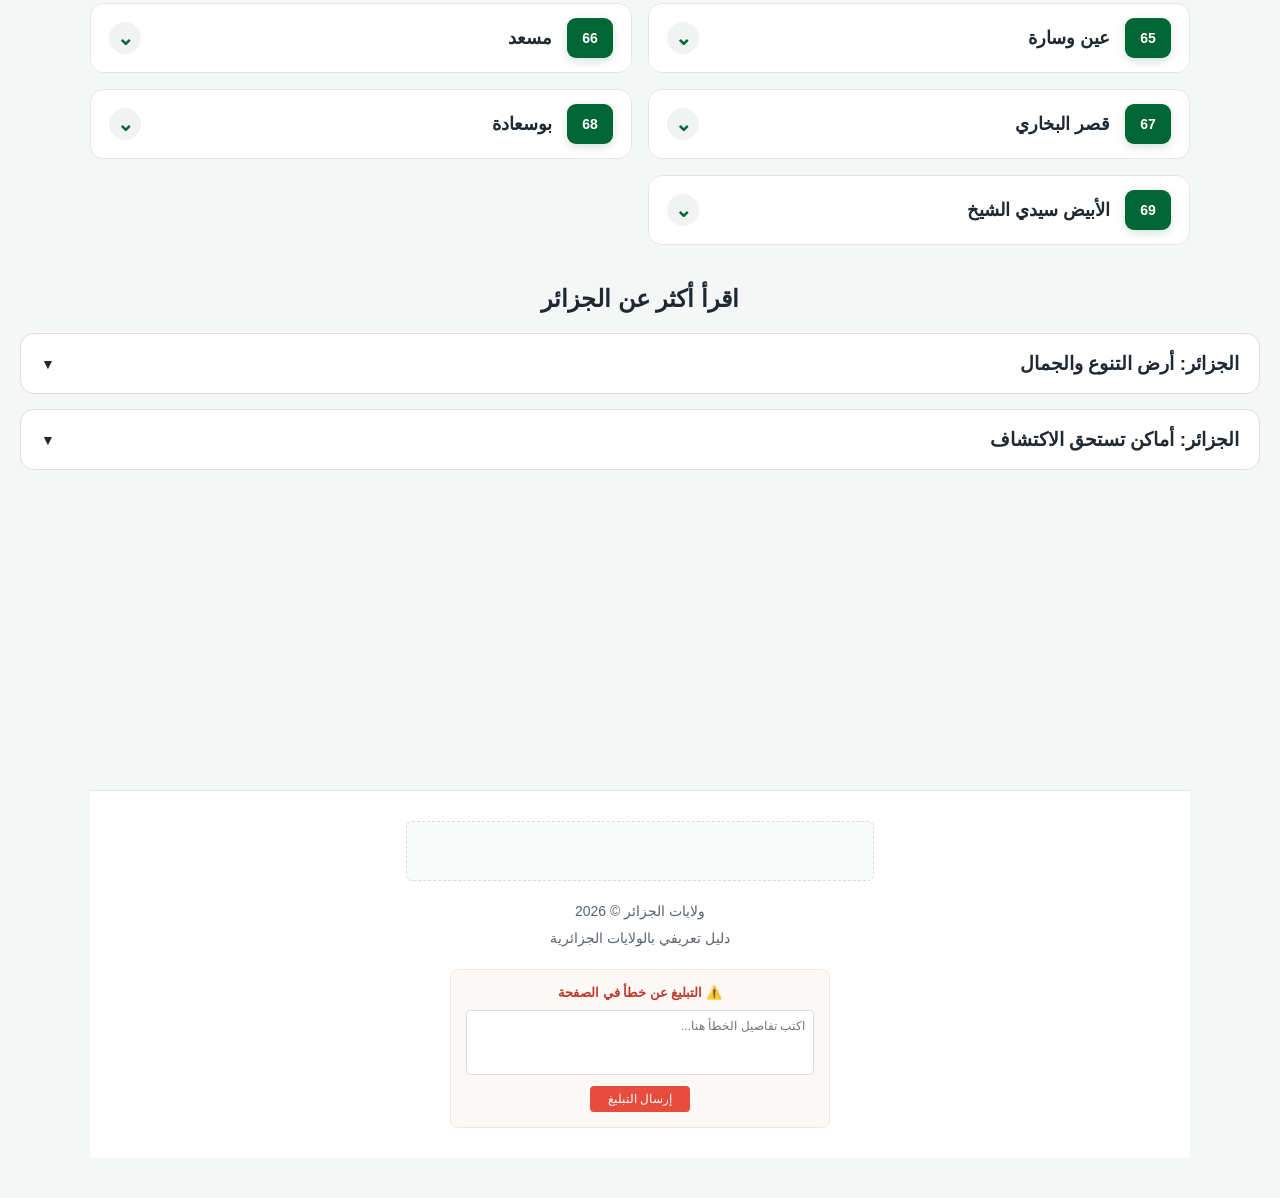
==== commit cb0cae4b: "Add files via upload" ====
--- a/index.html
+++ b/index.html
@@ -66,10 +66,13 @@
 </head>
 
 <body>
+    <div id="top-ad-desktop"> <div id="ytrgt-ef57ef308761449e9f2fdce77eb63093"></div><script>!function(w,d,s,o,f,js,fjs){w[o]=w[o]||function(){(w[o].q=w[o].q||[]).push(arguments)};w[o].q=w[o].q||[];js=d.createElement(s);fjs=d.getElementsByTagName(s)[0];js.async=1;js.src=f;fjs.parentNode.insertBefore(js,fjs)}(window,document,'script','ytrgt','https://static.servestatic.net/js/ytrgt.js');ytrgt('hb:load', '#ytrgt-ef57ef308761449e9f2fdce77eb63093', {"endpoint": "https://collect.rtb.events/hb", "publisherId": "ef57ef308761449e9f2fdce77eb63093", "sizes": [[300, 250], [728, 90], [320, 50]], "tmax": 1000, "showAdMark": true});</script></div>
 <header class="site-header">
     <h1>ولايات الجزائر</h1>
     <p>دليل الولايات الجزائرية الـ69</p>
 </header>
+ <div id="top-ad-mobile"><div id="ytrgt-ef57ef308761449e9f2fdce77eb63093"></div><script>!function(w,d,s,o,f,js,fjs){w[o]=w[o]||function(){(w[o].q=w[o].q||[]).push(arguments)};w[o].q=w[o].q||[];js=d.createElement(s);fjs=d.getElementsByTagName(s)[0];js.async=1;js.src=f;fjs.parentNode.insertBefore(js,fjs)}(window,document,'script','ytrgt','https://static.servestatic.net/js/ytrgt.js');ytrgt('hb:load', '#ytrgt-ef57ef308761449e9f2fdce77eb63093', {"endpoint": "https://collect.rtb.events/hb", "publisherId": "ef57ef308761449e9f2fdce77eb63093", "sizes": [[300, 250], [728, 90], [320, 50]], "tmax": 1000, "showAdMark": true});</script></div>
+
 <div class="box-sponsor">
     <span>
         <script>
@@ -761,7 +764,9 @@
 
 </section>
 
-
+<div id="bottom-ad">  
+    <div id="ytrgt-ef57ef308761449e9f2fdce77eb63093"></div><script>!function(w,d,s,o,f,js,fjs){w[o]=w[o]||function(){(w[o].q=w[o].q||[]).push(arguments)};w[o].q=w[o].q||[];js=d.createElement(s);fjs=d.getElementsByTagName(s)[0];js.async=1;js.src=f;fjs.parentNode.insertBefore(js,fjs)}(window,document,'script','ytrgt','https://static.servestatic.net/js/ytrgt.js');ytrgt('hb:load', '#ytrgt-ef57ef308761449e9f2fdce77eb63093', {"endpoint": "https://collect.rtb.events/hb", "publisherId": "ef57ef308761449e9f2fdce77eb63093", "sizes": [[300, 250], [728, 90], [320, 50]], "tmax": 1000, "showAdMark": true});</script>
+</div>
     <footer class="site-footer">
     
 
--- a/footer-style.css
+++ b/footer-style.css
@@ -269,3 +269,44 @@
 .info-box .info-content a:hover {
 text-decoration: underline;
 }
+
+
+
+#top-ad-desktop {
+width: 728px;
+height: 90px;
+max-width: 100%;
+margin: 10px auto;
+display: block;
+}
+
+#top-ad-mobile {
+width: 320px;
+height: 50px;
+max-width: 100%;
+margin: 10px auto;
+display: none;
+}
+
+@media (max-width: 767px) {
+#top-ad-desktop {
+display: none;
+}
+
+#top-ad-mobile {
+    display: block;
+}
+
+}
+
+
+
+
+#bottom-ad {
+width: 300px;
+height: 250px;
+max-width: 100%;
+margin: 20px auto;
+display: block;
+text-align: center;
+}
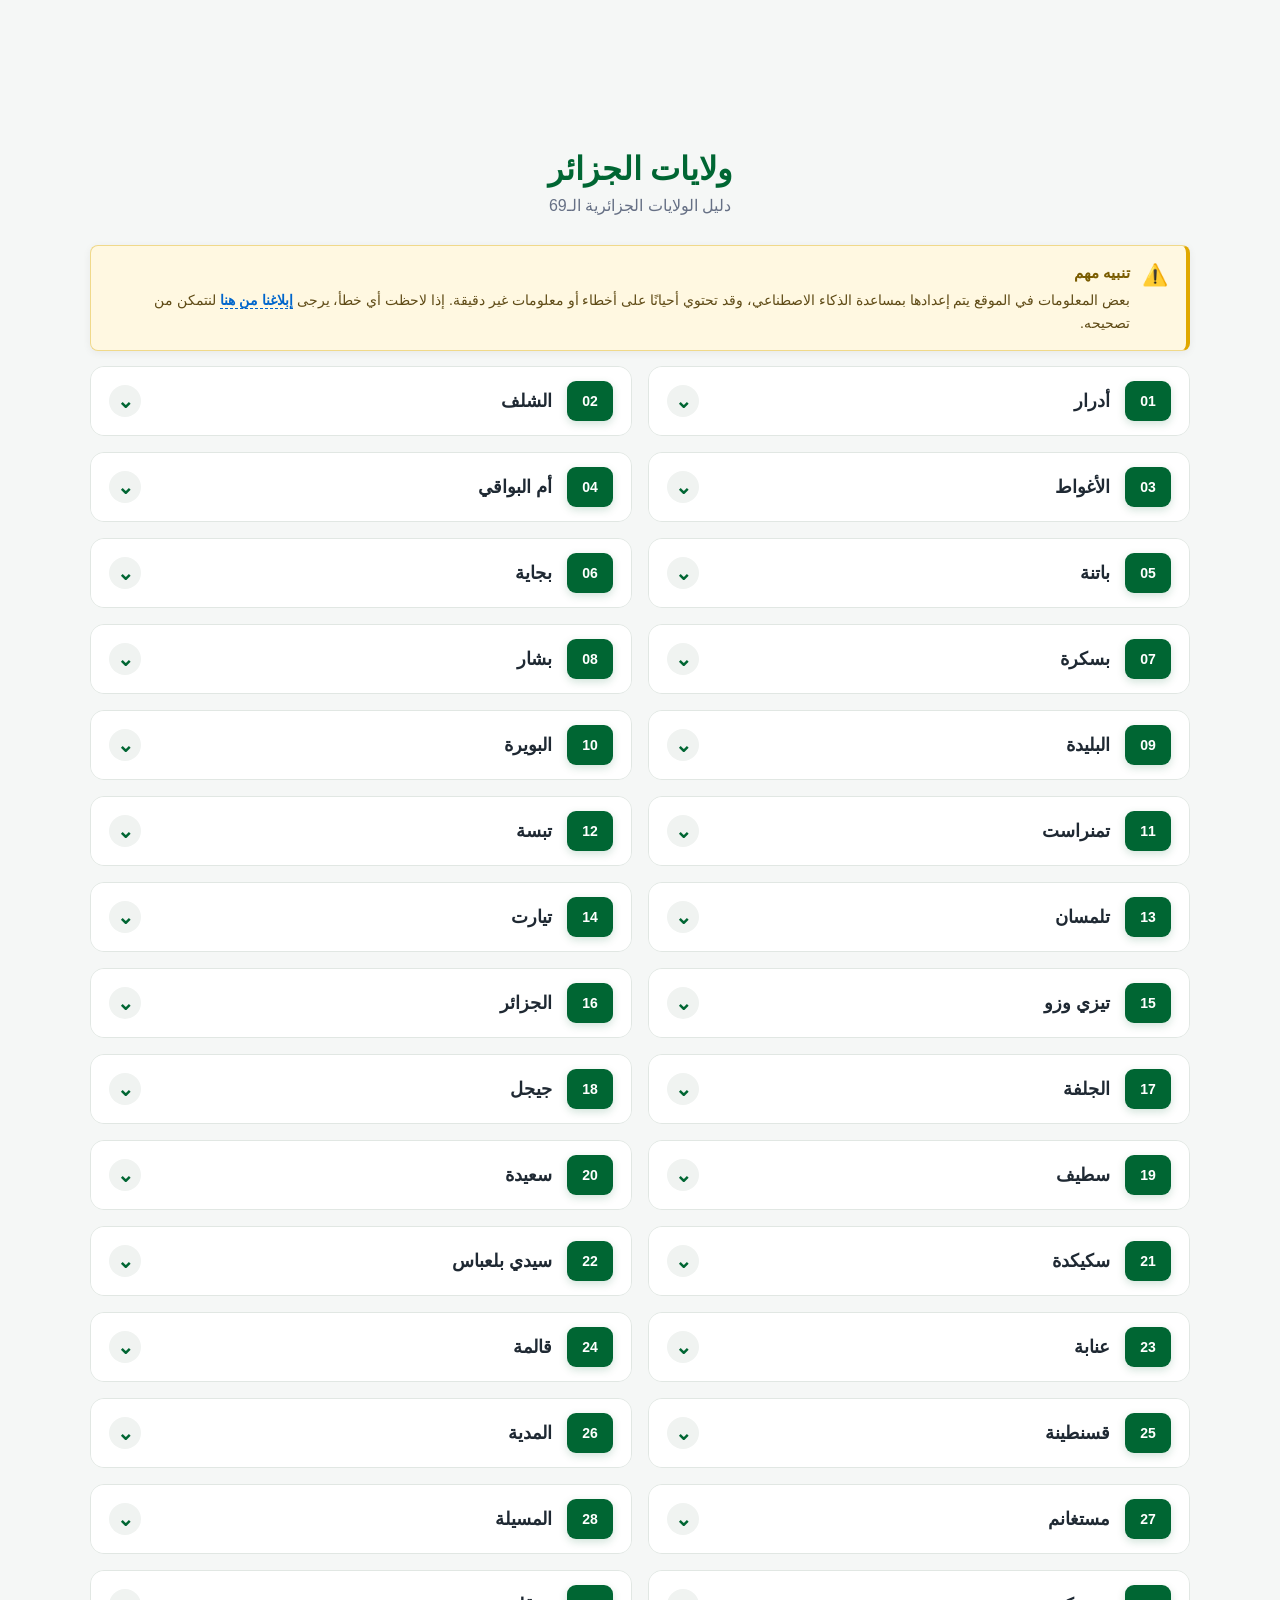
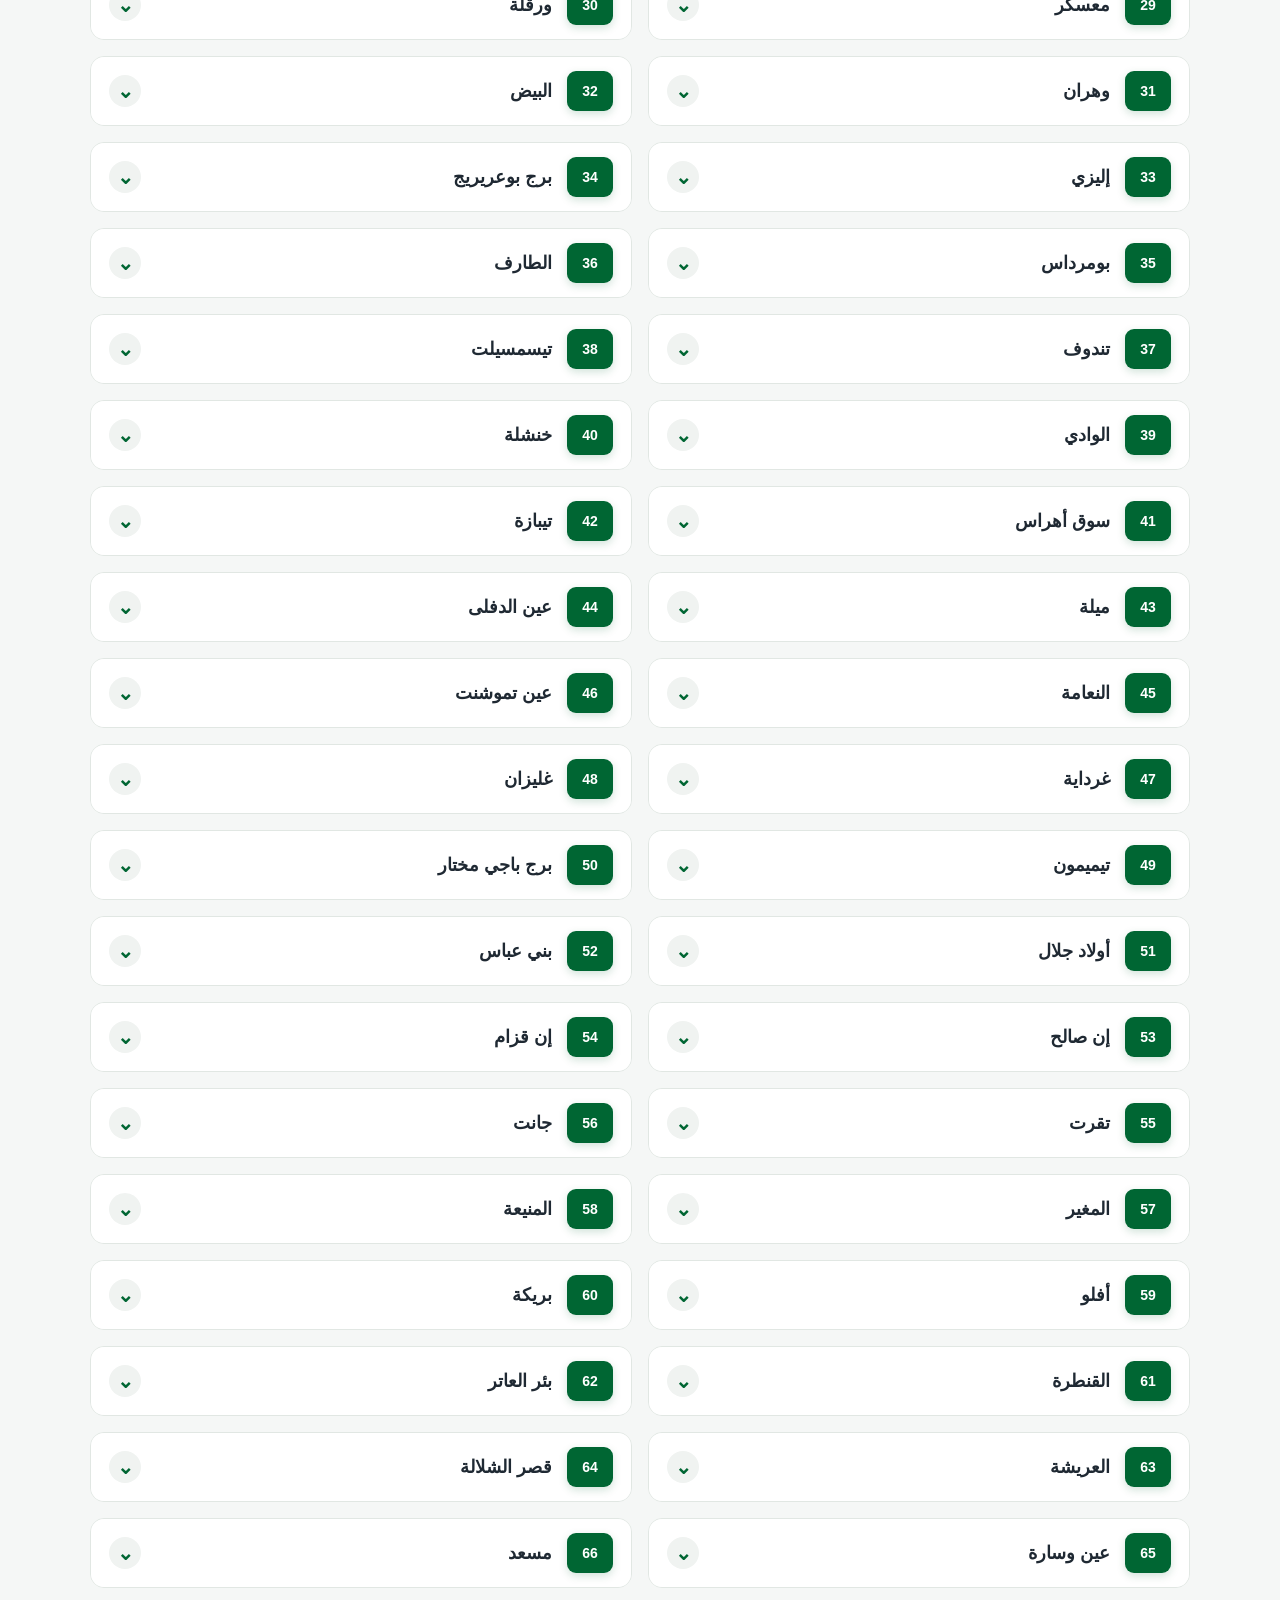
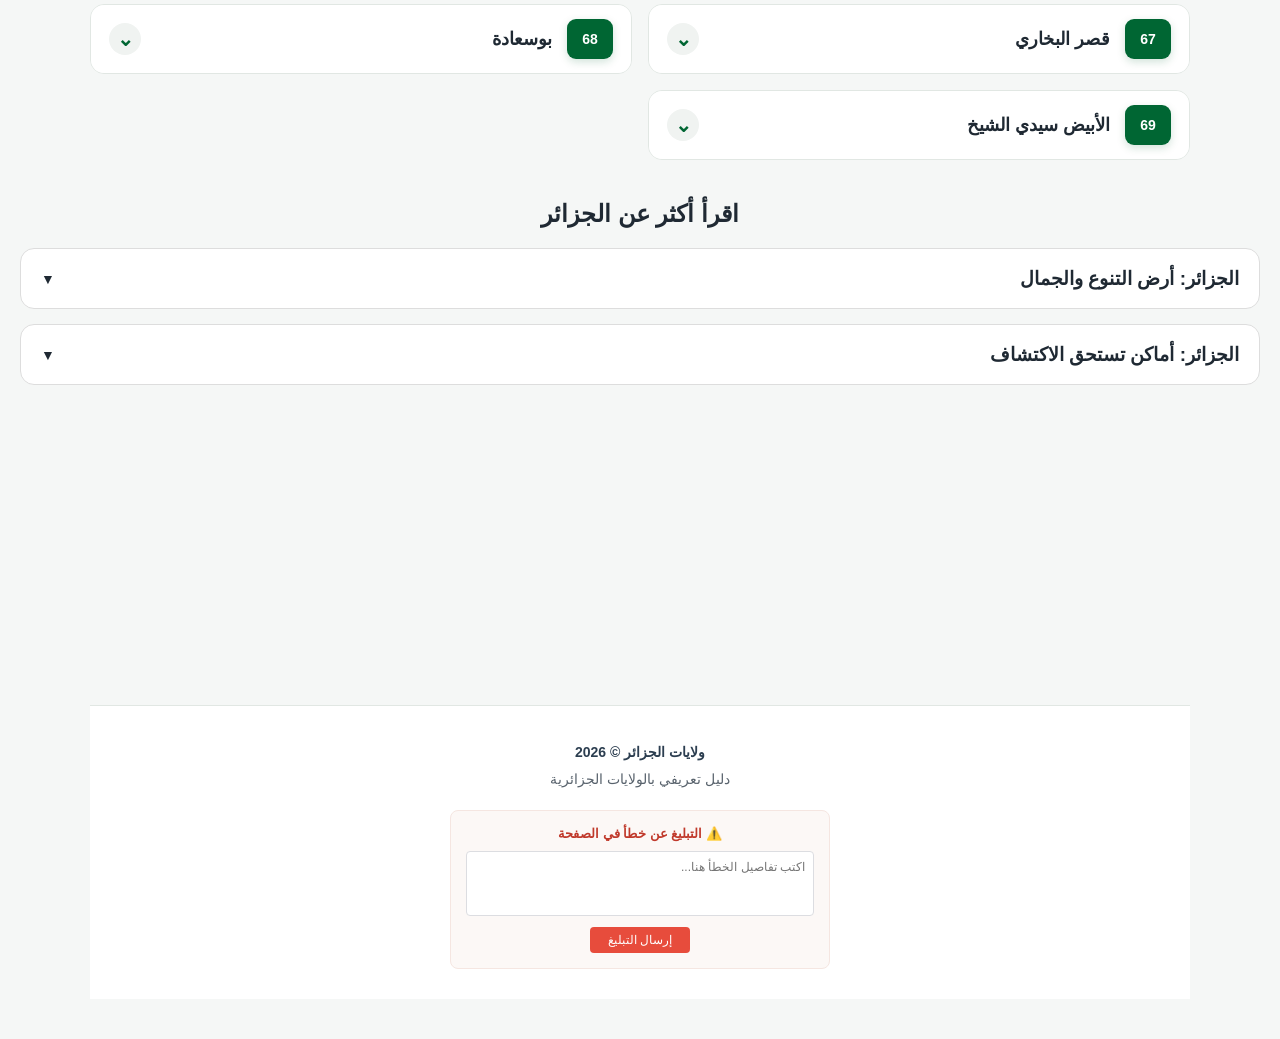
==== commit 46695493: "Add files via upload" ====
--- a/index.html
+++ b/index.html
@@ -30,8 +30,7 @@
 <meta property="og:url" content="https://keen-palmier-83a729.netlify.app/">
 <meta property="og:locale" content="ar_DZ">
  
-    <script async src="https://pagead2.googlesyndication.com/pagead/js/adsbygoogle.js?client=ca-pub-1000840205422590"
-     crossorigin="anonymous"></script>
+   
     <link rel="stylesheet" href="style.css">
     <link rel="stylesheet" href="footer-style.css">
     <script>
@@ -71,23 +70,12 @@
     <h1>ولايات الجزائر</h1>
     <p>دليل الولايات الجزائرية الـ69</p>
 </header>
- <div id="top-ad-mobile"><div id="ytrgt-ef57ef308761449e9f2fdce77eb63093"></div><script>!function(w,d,s,o,f,js,fjs){w[o]=w[o]||function(){(w[o].q=w[o].q||[]).push(arguments)};w[o].q=w[o].q||[];js=d.createElement(s);fjs=d.getElementsByTagName(s)[0];js.async=1;js.src=f;fjs.parentNode.insertBefore(js,fjs)}(window,document,'script','ytrgt','https://static.servestatic.net/js/ytrgt.js');ytrgt('hb:load', '#ytrgt-ef57ef308761449e9f2fdce77eb63093', {"endpoint": "https://collect.rtb.events/hb", "publisherId": "ef57ef308761449e9f2fdce77eb63093", "sizes": [[300, 250], [728, 90], [320, 50]], "tmax": 1000, "showAdMark": true});</script></div>
-
-<div class="box-sponsor">
-    <span>
-        <script>
-  atOptions = {
-    'key' : 'e3a592c9fd32cb746fc787520901cd6e',
-    'format' : 'iframe',
-    'height' : 50,
-    'width' : 320,
-    'params' : {}
-  };
-</script>
-<script src="https://www.highrevenueformat.com/e3a592c9fd32cb746fc787520901cd6e/invoke.js"></script>
-
-</span>
-</div>
+ <div id="top-ad-mobile">
+    <div id="ytrgt-ef57ef308761449e9f2fdce77eb63093">
+
+    </div>
+    <script>!function(w,d,s,o,f,js,fjs){w[o]=w[o]||function(){(w[o].q=w[o].q||[]).push(arguments)};w[o].q=w[o].q||[];js=d.createElement(s);fjs=d.getElementsByTagName(s)[0];js.async=1;js.src=f;fjs.parentNode.insertBefore(js,fjs)}(window,document,'script','ytrgt','https://static.servestatic.net/js/ytrgt.js');ytrgt('hb:load', '#ytrgt-ef57ef308761449e9f2fdce77eb63093', {"endpoint": "https://collect.rtb.events/hb", "publisherId": "ef57ef308761449e9f2fdce77eb63093", "sizes": [[300, 250], [728, 90], [320, 50]], "tmax": 1000, "showAdMark": true});</script></div>
+
 <div class="ai-notice">
     <span class="ai-notice-icon">⚠️</span>
     <div class="ai-notice-content">
@@ -772,19 +760,6 @@
 
 
 
-<div class="box-sponsor">
-        <span> <script>
-  atOptions = {
-    'key' : '2ad270ec4a5cfee932616f25a02dfaf3',
-    'format' : 'iframe',
-    'height' : 60,
-    'width' : 468,
-    'params' : {}
-  };
-</script>
-<script src="https://www.highrevenueformat.com/2ad270ec4a5cfee932616f25a02dfaf3/invoke.js"></script>
-</span>
-    </div>
 
     <!-- النصوص -->
     <p>ولايات الجزائر © 2026</p>
